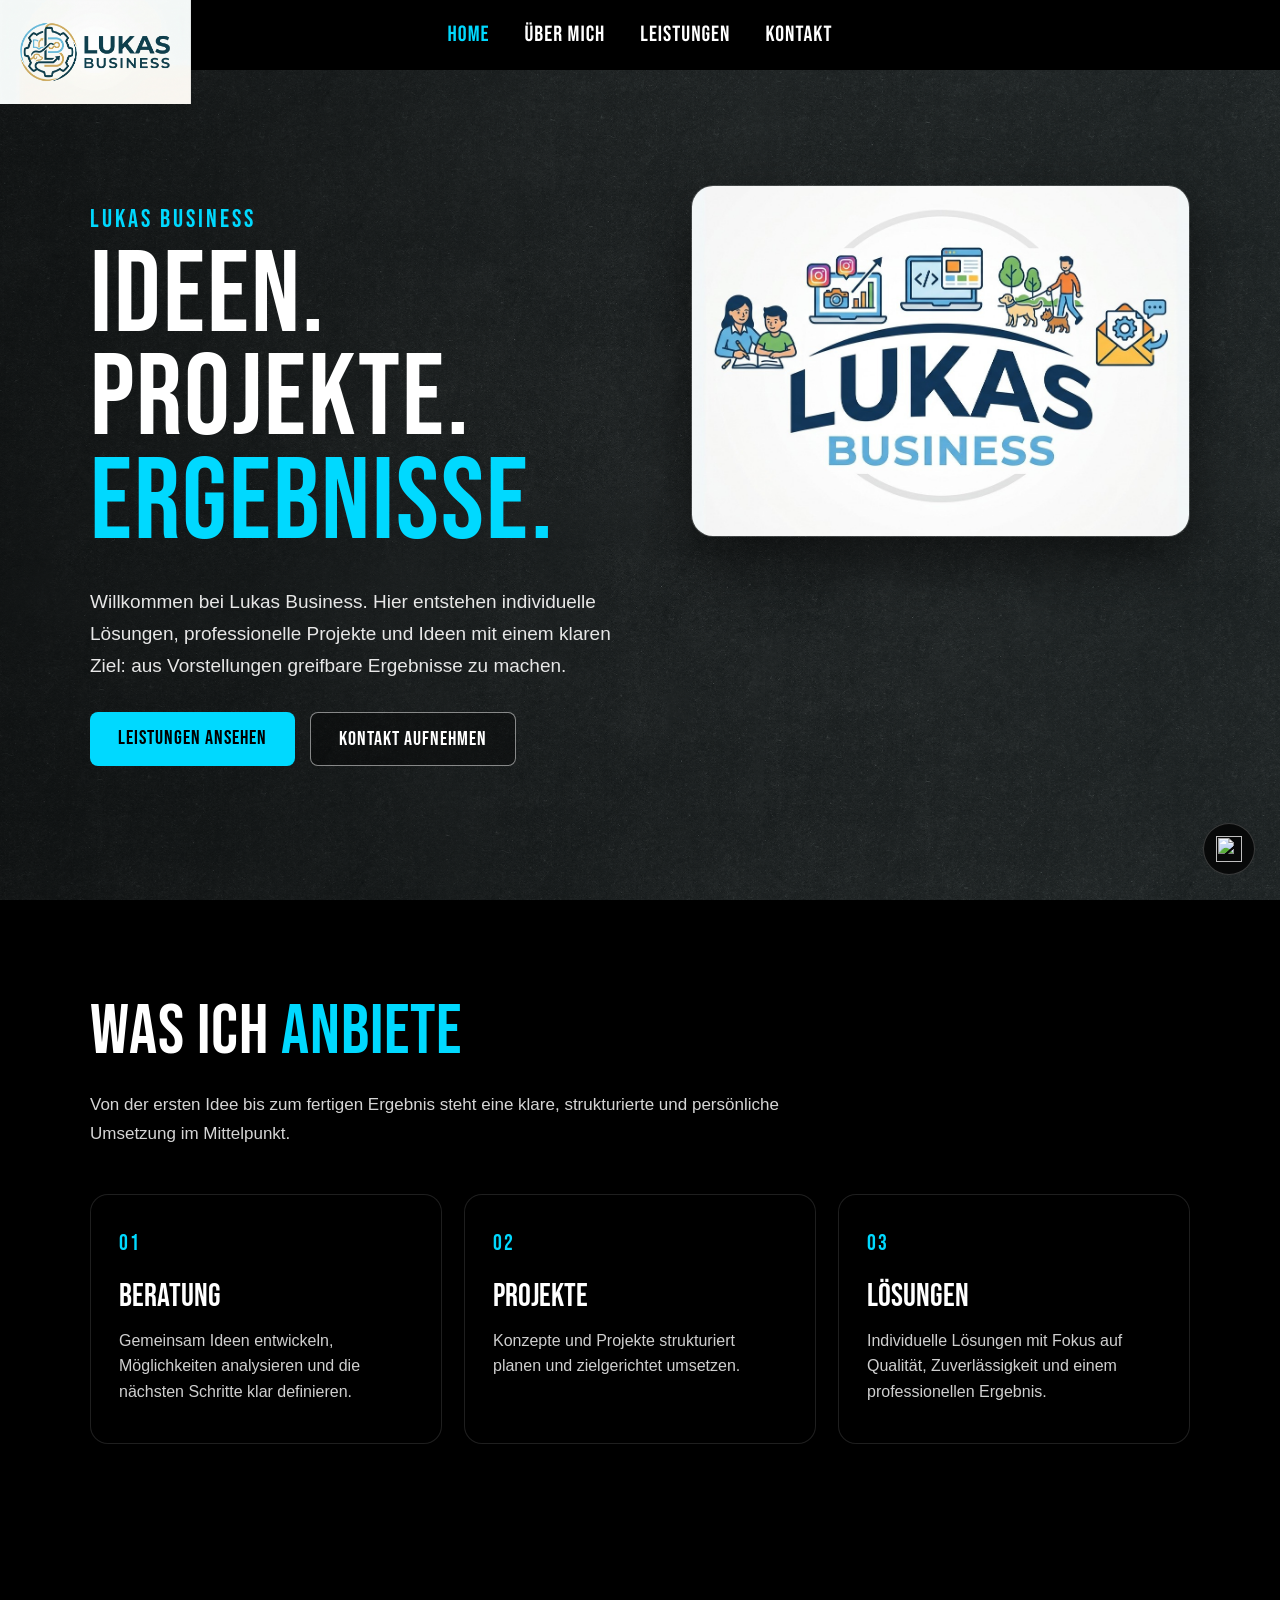
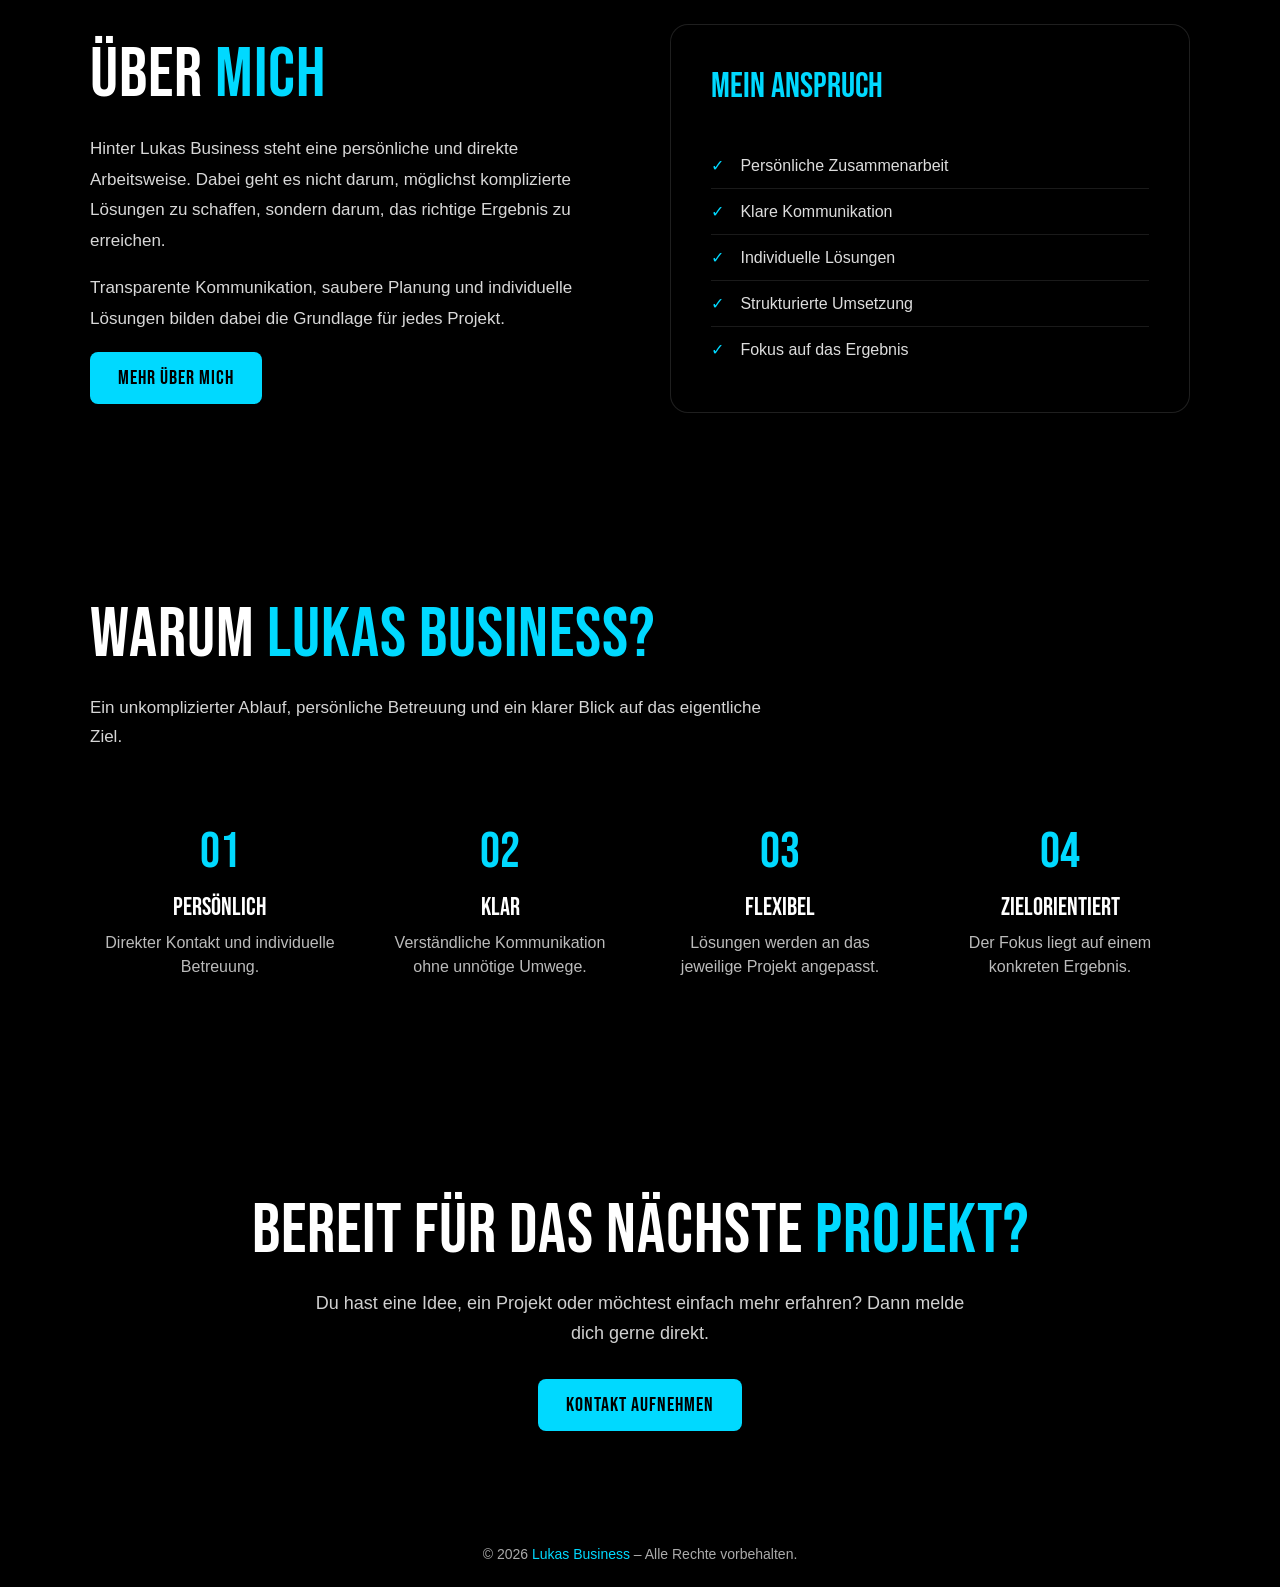
==== index.html @ 19cd44fa "Update index.html" ====
<!DOCTYPE html>

<html lang="de">
<head>

  <meta charset="UTF-8">

  <meta name="viewport" content="width=device-width, initial-scale=1.0">

  <title>Lukas Business</title>

  <link rel="icon" type="image/jpg" href="tabbild.jpg">

  <link rel="preconnect" href="https://fonts.googleapis.com">
  <link rel="preconnect" href="https://fonts.gstatic.com" crossorigin>

  <link
    href="https://fonts.googleapis.com/css2?family=Bebas+Neue&display=swap"
    rel="stylesheet"
  >

  <style>

    /* =========================
       GRUNDLAGEN
    ========================= */

    * {
      box-sizing: border-box;
    }

    html {
      scroll-behavior: smooth;
      margin: 0;
      padding: 0;
      background-color: #000;
    }

    body {
      margin: 0;
      padding: 0;

      font-family: Arial, sans-serif;

      background-color: #000;
      background-image: url("backgroundimage.jpg");
      background-size: cover;
      background-position: center;
      background-attachment: fixed;
      background-repeat: no-repeat;

      min-height: 100vh;

      color: white;
      color-scheme: dark;

      -webkit-font-smoothing: antialiased;
      text-rendering: optimizeLegibility;
    }

    /* =========================
       LINKS
    ========================= */

    a {
      -webkit-tap-highlight-color: transparent;
      -webkit-touch-callout: none;
      -webkit-user-select: none;
      user-select: none;
    }

    a:focus,
    a:active,
    a:visited {
      outline: none;
      text-decoration: none;
    }

    /* =========================
       INSTAGRAM BUTTON
    ========================= */

    .instagram-link {
      position: fixed;

      right: 25px;
      bottom: 25px;

      width: 52px;
      height: 52px;

      display: flex;
      align-items: center;
      justify-content: center;

      background: rgba(0, 0, 0, 0.75);

      border: 1px solid rgba(255, 255, 255, 0.2);

      border-radius: 50%;

      z-index: 2000;

      backdrop-filter: blur(8px);
      -webkit-backdrop-filter: blur(8px);

      transition:
        transform 0.3s ease,
        border-color 0.3s ease,
        background-color 0.3s ease;
    }

    .instagram-link img {
      width: 26px;
      height: 26px;

      display: block;

      object-fit: contain;
    }

    .instagram-link:hover {
      transform: translateY(-4px);

      border-color: #00d9ff;

      background: rgba(0, 0, 0, 0.9);
    }

    .instagram-link:focus,
    .instagram-link:active,
    .instagram-link:visited {
      outline: none;
      text-decoration: none;
    }

    /* =========================
       NAVIGATION
    ========================= */

    nav {
      position: fixed;

      top: 0;
      left: 0;

      z-index: 1000;

      width: 100%;
      height: 70px;

      background-color: rgba(0, 0, 0, 0.75);

      padding: 0 30px;

      display: flex;
      align-items: center;

      backdrop-filter: blur(8px);
      -webkit-backdrop-filter: blur(8px);
    }

    nav ul {
      list-style: none;

      display: flex;

      justify-content: center;
      align-items: center;

      gap: 35px;

      width: 100%;

      margin: 0;
      padding: 0;
    }

    nav li {
      margin: 0;
      padding: 0;
    }

    nav a {
      font-family: "Bebas Neue", sans-serif;

      text-decoration: none;
      color: white;

      font-size: 22px;
      line-height: 70px;

      letter-spacing: 1px;

      font-weight: 400;
      font-style: normal;

      font-synthesis: none;
      font-variation-settings: normal;

      -webkit-tap-highlight-color: transparent;
      -webkit-font-smoothing: antialiased;

      text-rendering: geometricPrecision;

      transition: color 0.3s ease;

      outline: none;
    }

    nav a:hover {
      color: #00d9ff;

      font-size: 22px;
      letter-spacing: 1px;
      font-weight: 400;

      transform: none;
    }

    nav a:focus,
    nav a:active,
    nav a:visited {
      font-size: 22px;
      letter-spacing: 1px;
      font-weight: 400;
      font-style: normal;

      text-decoration: none;

      outline: none;

      transform: none;
    }

    nav a.active {
      color: #00d9ff;

      font-size: 22px;
      letter-spacing: 1px;
      font-weight: 400;

      transform: none;
    }

    nav a.active:hover,
    nav a.active:focus,
    nav a.active:active,
    nav a.active:visited {
      color: #00d9ff;

      font-size: 22px;
      letter-spacing: 1px;
      font-weight: 400;
      font-style: normal;

      text-decoration: none;

      outline: none;

      transform: none;
    }

    /* =========================
       LOGO
    ========================= */

    .logo {
      position: absolute;

      top: 0;
      left: 0;

      width: 250px;
      height: 104px;

      object-fit: contain;
      object-position: left center;

      display: block;

      z-index: 1001;

      pointer-events: none;
    }

    /* =========================
       HERO / HOME
    ========================= */

    .hero {
      min-height: calc(100svh - 70px);

      display: flex;
      align-items: center;

      position: relative;

      overflow: hidden;

      margin-top: 70px;
    }

    .hero::before {
      content: "";

      position: absolute;

      inset: 0;

      background:
        linear-gradient(
          90deg,
          rgba(0, 0, 0, 0.55) 0%,
          rgba(0, 0, 0, 0.35) 45%,
          rgba(0, 0, 0, 0.15) 100%
        );

      z-index: 0;
    }

    .hero-content {
      position: relative;

      z-index: 1;

      width: min(1100px, 90%);

      margin: 0 auto;

      padding: 30px 0;

      display: grid;

      grid-template-columns: 1.05fr 0.95fr;

      align-items: center;

      gap: 50px;
    }

    /* =========================
       HERO BILD
    ========================= */

    .hero-image {
      width: 100%;

      max-width: 520px;

      justify-self: end;

      display: block;

      transform: translateY(-124px);

      border-radius: 22px;

      object-fit: cover;

      box-shadow:
        0 25px 60px rgba(0, 0, 0, 0.55);

      border: 1px solid rgba(255, 255, 255, 0.15);
    }

    /* =========================
       HERO TEXT
    ========================= */

    .hero-small {
      font-family: "Bebas Neue", sans-serif;

      color: #00d9ff;

      font-size: 25px;

      letter-spacing: 3px;

      margin-bottom: 10px;
    }

    .hero h1 {
      font-family: "Bebas Neue", sans-serif;

      font-size: clamp(60px, 9vw, 120px);

      line-height: 0.9;

      font-weight: 400;

      letter-spacing: 2px;

      margin: 0;

      max-width: 900px;
    }

    .hero h1 span {
      color: #00d9ff;
    }

    .hero-text {
      max-width: 650px;

      font-size: 19px;

      line-height: 1.7;

      color: #e7e7e7;

      margin: 30px 0;
    }

    /* =========================
       BUTTONS
    ========================= */

    .buttons {
      display: flex;

      gap: 15px;

      flex-wrap: wrap;
    }

    .button {
      display: inline-block;

      padding: 14px 28px;

      border-radius: 8px;

      text-decoration: none;

      font-family: "Bebas Neue", sans-serif;

      font-size: 20px;

      letter-spacing: 1px;

      font-weight: 400;

      transition:
        background-color 0.3s ease,
        color 0.3s ease,
        border-color 0.3s ease,
        transform 0.3s ease;

      -webkit-tap-highlight-color: transparent;

      outline: none;
    }

    .button-primary {
      background: #00d9ff;

      color: black;
    }

    .button-primary:hover {
      background: white;

      transform: translateY(-2px);
    }

    .button-primary:focus,
    .button-primary:active,
    .button-primary:visited {
      outline: none;

      font-weight: 400;

      text-decoration: none;
    }

    .button-secondary {
      color: white;

      border: 1px solid rgba(255, 255, 255, 0.5);

      background: rgba(0, 0, 0, 0.35);
    }

    .button-secondary:hover {
      border-color: #00d9ff;

      color: #00d9ff;

      transform: translateY(-2px);
    }

    .button-secondary:focus,
    .button-secondary:active,
    .button-secondary:visited {
      outline: none;

      font-weight: 400;

      text-decoration: none;
    }

    /* =========================
       ALLGEMEINE SEKTIONEN
    ========================= */

    section {
      padding: 90px 20px;

      position: relative;
    }

    .section-container {
      width: min(1100px, 100%);

      margin: auto;
    }

    .section-title {
      font-family: "Bebas Neue", sans-serif;

      font-size: clamp(42px, 6vw, 70px);

      font-weight: 400;

      margin: 0 0 15px;

      letter-spacing: 1px;
    }

    .section-title span {
      color: #00d9ff;
    }

    .section-intro {
      max-width: 700px;

      color: #d5d5d5;

      font-size: 17px;

      line-height: 1.7;

      margin-bottom: 45px;
    }

    /* =========================
       LEISTUNGEN
    ========================= */

    .services-section {
      background: rgba(0, 0, 0, 0.58);

      backdrop-filter: blur(8px);

      -webkit-backdrop-filter: blur(8px);
    }

    .cards {
      display: grid;

      grid-template-columns: repeat(3, 1fr);

      gap: 22px;
    }

    .card {
      background: rgba(0, 0, 0, 0.65);

      border: 1px solid rgba(255, 255, 255, 0.12);

      border-radius: 18px;

      padding: 35px 28px;

      min-height: 250px;

      transition:
        transform 0.3s ease,
        border-color 0.3s ease,
        background 0.3s ease;
    }

    .card:hover {
      transform: translateY(-7px);

      border-color: rgba(0, 217, 255, 0.55);

      background: rgba(0, 0, 0, 0.78);
    }

    .card-number {
      font-family: "Bebas Neue", sans-serif;

      color: #00d9ff;

      font-size: 22px;

      letter-spacing: 2px;
    }

    .card h3 {
      font-family: "Bebas Neue", sans-serif;

      font-size: 32px;

      font-weight: 400;

      margin: 20px 0 12px;
    }

    .card p {
      color: #cfcfcf;

      line-height: 1.6;

      margin: 0;
    }

    /* =========================
       ÜBER MICH
    ========================= */

    .about-section {
      background: rgba(0, 0, 0, 0.35);
    }

    .about-grid {
      display: grid;

      grid-template-columns: 1fr 1fr;

      gap: 60px;

      align-items: center;
    }

    .about-text p {
      color: #d8d8d8;

      line-height: 1.8;

      font-size: 17px;
    }

    .about-box {
      background: rgba(0, 0, 0, 0.68);

      border-radius: 18px;

      padding: 40px;

      border: 1px solid rgba(255, 255, 255, 0.12);

      backdrop-filter: blur(8px);

      -webkit-backdrop-filter: blur(8px);
    }

    .about-box h3 {
      font-family: "Bebas Neue", sans-serif;

      color: #00d9ff;

      font-size: 35px;

      font-weight: 400;

      margin-top: 0;
    }

    .about-box ul {
      list-style: none;

      padding: 0;

      margin: 0;
    }

    .about-box li {
      padding: 13px 0;

      border-bottom: 1px solid rgba(255, 255, 255, 0.1);

      color: #ddd;
    }

    .about-box li:last-child {
      border-bottom: none;
    }

    .about-box li::before {
      content: "✓";

      color: #00d9ff;

      margin-right: 12px;
    }

    /* =========================
       VORTEILE
    ========================= */

    .advantages-section {
      background: rgba(0, 0, 0, 0.62);

      backdrop-filter: blur(8px);

      -webkit-backdrop-filter: blur(8px);
    }

    .advantages {
      display: grid;

      grid-template-columns: repeat(4, 1fr);

      gap: 20px;
    }

    .advantage {
      text-align: center;

      padding: 30px 15px;
    }

    .advantage-number {
      font-family: "Bebas Neue", sans-serif;

      font-size: 50px;

      color: #00d9ff;

      line-height: 1;
    }

    .advantage h3 {
      font-family: "Bebas Neue", sans-serif;

      font-size: 25px;

      font-weight: 400;

      margin: 15px 0 8px;
    }

    .advantage p {
      color: #bbb;

      line-height: 1.5;

      margin: 0;
    }

    /* =========================
       CTA
    ========================= */

    .cta-section {
      text-align: center;

      background:
        linear-gradient(
          rgba(0, 0, 0, 0.75),
          rgba(0, 0, 0, 0.82)
        );
    }

    .cta-section .section-container {
      max-width: 850px;
    }

    .cta-section p {
      color: #d0d0d0;

      font-size: 18px;

      line-height: 1.7;

      margin: 0 auto 30px;

      max-width: 650px;
    }

    /* =========================
       FOOTER
    ========================= */

    footer {
      background: rgba(0, 0, 0, 0.82);

      padding: 25px 20px;

      text-align: center;

      color: #aaa;

      font-size: 14px;
    }

    footer span {
      color: #00d9ff;
    }

    /* =========================
       TABLET / MOBILE
    ========================= */

    @media (max-width: 700px) {

      body {
        background-attachment: scroll;

        background-position: center top;
      }

      /* =========================
         MOBILE INSTAGRAM
      ========================= */

      .instagram-link {
        width: 46px;
        height: 46px;

        right: 15px;
        bottom: 15px;
      }

      .instagram-link img {
        width: 23px;
        height: 23px;
      }

      /* =========================
         MOBILE NAVIGATION
      ========================= */

      nav {
        height: 60px;

        padding: 0 8px;
      }

      nav ul {
        display: flex;

        flex-direction: row;

        justify-content: flex-end;

        align-items: center;

        gap: 10px;

        width: 100%;

        margin: 0;

        padding: 0 0 0 90px;
      }

      nav a {
        font-size: 16px;

        line-height: 60px;

        letter-spacing: 0;

        font-weight: 400;
      }

      nav a:hover,
      nav a:focus,
      nav a:active,
      nav a:visited {
        font-size: 16px;

        letter-spacing: 0;

        font-weight: 400;

        outline: none;

        text-decoration: none;
      }

      nav a.active,
      nav a.active:hover,
      nav a.active:focus,
      nav a.active:active,
      nav a.active:visited {
        color: #00d9ff;

        font-size: 16px;

        letter-spacing: 0;

        font-weight: 400;
      }

      /* =========================
         MOBILE LOGO
      ========================= */

      .logo {
        top: 0;

        left: 0;

        width: 135px;

        height: 58px;

        object-fit: contain;

        object-position: left center;
      }

      /* =========================
         MOBILE HERO
      ========================= */

      .hero {
        min-height: auto;

        margin-top: 60px;

        padding: 40px 0 60px;
      }

      .hero-content {
        width: calc(100% - 36px);

        max-width: 500px;

        margin: 0 auto;

        padding: 20px 0;

        display: flex;

        flex-direction: column;

        gap: 35px;

        align-items: center;
      }

      .hero-text-content {
        width: 100%;

        text-align: center;
      }

      .hero-small {
        font-size: 19px;

        letter-spacing: 2px;

        margin-bottom: 12px;
      }

      .hero h1 {
        font-size: clamp(52px, 15vw, 72px);

        line-height: 0.9;

        letter-spacing: 1px;
      }

      .hero-text {
        max-width: 100%;

        font-size: 16px;

        line-height: 1.65;

        margin: 25px 0;
      }

      .buttons {
        width: 100%;

        display: flex;

        flex-direction: column;

        gap: 12px;
      }

      .button {
        width: 100%;

        text-align: center;

        padding: 14px 20px;

        font-size: 19px;
      }

      .hero-image {
        order: 2;

        justify-self: center;

        width: 100%;

        max-width: 360px;

        transform: none;

        border-radius: 18px;
      }

      /* =========================
         LEISTUNGEN
      ========================= */

      .cards {
        grid-template-columns: 1fr;

        gap: 18px;
      }

      .card {
        min-height: auto;

        padding: 28px 22px;
      }

      /* =========================
         ÜBER MICH
      ========================= */

      .about-grid {
        grid-template-columns: 1fr;

        gap: 35px;
      }

      .about-box {
        padding: 30px 24px;
      }

      /* =========================
         VORTEILE
      ========================= */

      .advantages {
        grid-template-columns: repeat(2, 1fr);

        gap: 10px;
      }

      .advantage {
        padding: 25px 10px;
      }

      /* =========================
         ALLGEMEINE SEKTIONEN
      ========================= */

      section {
        padding: 70px 20px;
      }

      .section-intro {
        font-size: 16px;

        margin-bottom: 35px;
      }

      .about-text p {
        font-size: 16px;
      }

      .cta-section p {
        font-size: 16px;
      }
    }

    /* =========================
       SEHR KLEINE HANDYS
    ========================= */

    @media (max-width: 450px) {

      /* =========================
         INSTAGRAM
      ========================= */

      .instagram-link {
        width: 44px;
        height: 44px;

        right: 12px;
        bottom: 12px;
      }

      .instagram-link img {
        width: 22px;
        height: 22px;
      }

      /* =========================
         NAVIGATION
      ========================= */

      nav {
        height: 50px;

        padding: 0 6px;
      }

      nav ul {
        gap: 7px;

        padding-left: 75px;
      }

      nav a {
        font-size: 14px;

        line-height: 50px;

        letter-spacing: 0;

        font-weight: 400;
      }

      nav a:hover,
      nav a:focus,
      nav a:active,
      nav a:visited {
        font-size: 14px;

        letter-spacing: 0;

        font-weight: 400;

        outline: none;

        text-decoration: none;
      }

      nav a.active,
      nav a.active:hover,
      nav a.active:focus,
      nav a.active:active,
      nav a.active:visited {
        color: #00d9ff;

        font-size: 14px;

        letter-spacing: 0;

        font-weight: 400;
      }

      /* =========================
         LOGO
      ========================= */

      .logo {
        width: 110px;

        height: 48px;
      }

      /* =========================
         HERO
      ========================= */

      .hero {
        margin-top: 50px;

        padding: 30px 0 50px;
      }

      .hero-content {
        width: calc(100% - 30px);

        gap: 30px;

        padding: 20px 0;
      }

      .hero h1 {
        font-size: 54px;

        line-height: 0.9;
      }

      .hero-small {
        font-size: 17px;

        letter-spacing: 1.5px;
      }

      .hero-text {
        font-size: 15px;

        line-height: 1.6;

        margin: 22px 0;
      }

      .hero-image {
        max-width: 320px;

        border-radius: 16px;
      }

      /* =========================
         BUTTONS
      ========================= */

      .buttons {
        gap: 10px;
      }

      .button {
        width: 100%;

        font-size: 18px;

        padding: 13px 18px;
      }

      /* =========================
         SEKTIONEN
      ========================= */

      section {
        padding: 60px 15px;
      }

      .section-title {
        font-size: 42px;
      }

      .section-intro {
        font-size: 15px;

        line-height: 1.65;
      }

      /* =========================
         LEISTUNGEN
      ========================= */

      .card {
        padding: 25px 20px;

        border-radius: 16px;
      }

      .card h3 {
        font-size: 29px;
      }

      .card p {
        font-size: 15px;

        line-height: 1.6;
      }

      /* =========================
         ÜBER MICH
      ========================= */

      .about-box {
        padding: 25px 20px;

        border-radius: 16px;
      }

      .about-text p {
        font-size: 15px;

        line-height: 1.7;
      }

      /* =========================
         VORTEILE
      ========================= */

      .advantages {
        grid-template-columns: 1fr;

        gap: 5px;
      }

      .advantage {
        padding: 22px 10px;
      }

      /* =========================
         FOOTER
      ========================= */

      footer {
        padding: 18px 12px;

        font-size: 12px;

        line-height: 1.5;
      }
    }

  </style>

</head>

<body>

  <!-- =========================
       INSTAGRAM BUTTON
  ========================= -->

  <a
    class="instagram-link"
    href="https://www.instagram.com/DEIN_ACCOUNT/"
    target="_blank"
    rel="noopener noreferrer"
    aria-label="Instagram"
  >
    <img
      src="instagram-icon.svg"
      alt=""
    >
  </a>


  <!-- =========================
       NAVIGATION
  ========================= -->

  <nav>

    <img
      src="logoone.png"
      alt="Lukas Business Logo"
      class="logo"
    >

    <ul>

      <li>
        <a
          href="index.html"
          class="active"
          aria-current="page"
        >
          Home
        </a>
      </li>

      <li>
        <a href="about.html">
          Über mich
        </a>
      </li>

      <li>
        <a href="services.html">
          Leistungen
        </a>
      </li>

      <li>
        <a href="contact.html">
          Kontakt
        </a>
      </li>

    </ul>

  </nav>


  <!-- =========================
       HERO
  ========================= -->

  <main>

    <section class="hero">

      <div class="hero-content">

        <div class="hero-text-content">

          <div class="hero-small">
            LUKAS BUSINESS
          </div>

          <h1>
            Ideen.<br>
            Projekte.<br>
            <span>Ergebnisse.</span>
          </h1>

          <p class="hero-text">

            Willkommen bei Lukas Business. Hier entstehen individuelle
            Lösungen, professionelle Projekte und Ideen mit einem klaren
            Ziel: aus Vorstellungen greifbare Ergebnisse zu machen.

          </p>

          <div class="buttons">

            <a
              href="services.html"
              class="button button-primary"
            >
              Leistungen ansehen
            </a>

            <a
              href="contact.html"
              class="button button-secondary"
            >
              Kontakt aufnehmen
            </a>

          </div>

        </div>


        <!-- =========================
             BUSINESSBILD
        ========================= -->

        <img
          src="lukasbusinessbild.jpg"
          alt="Lukas Business"
          class="hero-image"
        >

      </div>

    </section>


    <!-- =========================
         LEISTUNGEN
    ========================= -->

    <section class="services-section">

      <div class="section-container">

        <h2 class="section-title">
          Was ich <span>anbiete</span>
        </h2>

        <p class="section-intro">

          Von der ersten Idee bis zum fertigen Ergebnis steht eine
          klare, strukturierte und persönliche Umsetzung im Mittelpunkt.

        </p>

        <div class="cards">

          <div class="card">

            <div class="card-number">
              01
            </div>

            <h3>
              Beratung
            </h3>

            <p>
              Gemeinsam Ideen entwickeln, Möglichkeiten analysieren
              und die nächsten Schritte klar definieren.
            </p>

          </div>


          <div class="card">

            <div class="card-number">
              02
            </div>

            <h3>
              Projekte
            </h3>

            <p>
              Konzepte und Projekte strukturiert planen und
              zielgerichtet umsetzen.
            </p>

          </div>


          <div class="card">

            <div class="card-number">
              03
            </div>

            <h3>
              Lösungen
            </h3>

            <p>
              Individuelle Lösungen mit Fokus auf Qualität,
              Zuverlässigkeit und einem professionellen Ergebnis.
            </p>

          </div>

        </div>

      </div>

    </section>


    <!-- =========================
         ÜBER MICH
    ========================= -->

    <section class="about-section">

      <div class="section-container">

        <div class="about-grid">

          <div class="about-text">

            <h2 class="section-title">
              Über <span>mich</span>
            </h2>

            <p>

              Hinter Lukas Business steht eine persönliche und
              direkte Arbeitsweise. Dabei geht es nicht darum,
              möglichst komplizierte Lösungen zu schaffen,
              sondern darum, das richtige Ergebnis zu erreichen.

            </p>

            <p>

              Transparente Kommunikation, saubere Planung und
              individuelle Lösungen bilden dabei die Grundlage
              für jedes Projekt.

            </p>

            <a
              href="about.html"
              class="button button-primary"
            >
              Mehr über mich
            </a>

          </div>


          <div class="about-box">

            <h3>
              Mein Anspruch
            </h3>

            <ul>

              <li>
                Persönliche Zusammenarbeit
              </li>

              <li>
                Klare Kommunikation
              </li>

              <li>
                Individuelle Lösungen
              </li>

              <li>
                Strukturierte Umsetzung
              </li>

              <li>
                Fokus auf das Ergebnis
              </li>

            </ul>

          </div>

        </div>

      </div>

    </section>


    <!-- =========================
         VORTEILE
    ========================= -->

    <section class="advantages-section">

      <div class="section-container">

        <h2 class="section-title">
          Warum <span>Lukas Business?</span>
        </h2>

        <p class="section-intro">

          Ein unkomplizierter Ablauf, persönliche Betreuung und
          ein klarer Blick auf das eigentliche Ziel.

        </p>

        <div class="advantages">

          <div class="advantage">

            <div class="advantage-number">
              01
            </div>

            <h3>
              Persönlich
            </h3>

            <p>
              Direkter Kontakt und individuelle Betreuung.
            </p>

          </div>


          <div class="advantage">

            <div class="advantage-number">
              02
            </div>

            <h3>
              Klar
            </h3>

            <p>
              Verständliche Kommunikation ohne unnötige Umwege.
            </p>

          </div>


          <div class="advantage">

            <div class="advantage-number">
              03
            </div>

            <h3>
              Flexibel
            </h3>

            <p>
              Lösungen werden an das jeweilige Projekt angepasst.
            </p>

          </div>


          <div class="advantage">

            <div class="advantage-number">
              04
            </div>

            <h3>
              Zielorientiert
            </h3>

            <p>
              Der Fokus liegt auf einem konkreten Ergebnis.
            </p>

          </div>

        </div>

      </div>

    </section>


    <!-- =========================
         KONTAKT CTA
    ========================= -->

    <section class="cta-section">

      <div class="section-container">

        <h2 class="section-title">
          Bereit für das nächste <span>Projekt?</span>
        </h2>

        <p>

          Du hast eine Idee, ein Projekt oder möchtest einfach
          mehr erfahren? Dann melde dich gerne direkt.

        </p>

        <a
          href="contact.html"
          class="button button-primary"
        >
          Kontakt aufnehmen
        </a>

      </div>

    </section>

  </main>


  <!-- =========================
       FOOTER
  ========================= -->

  <footer>

    © 2026 <span>Lukas Business</span> – Alle Rechte vorbehalten.

  </footer>

</body>
</html>
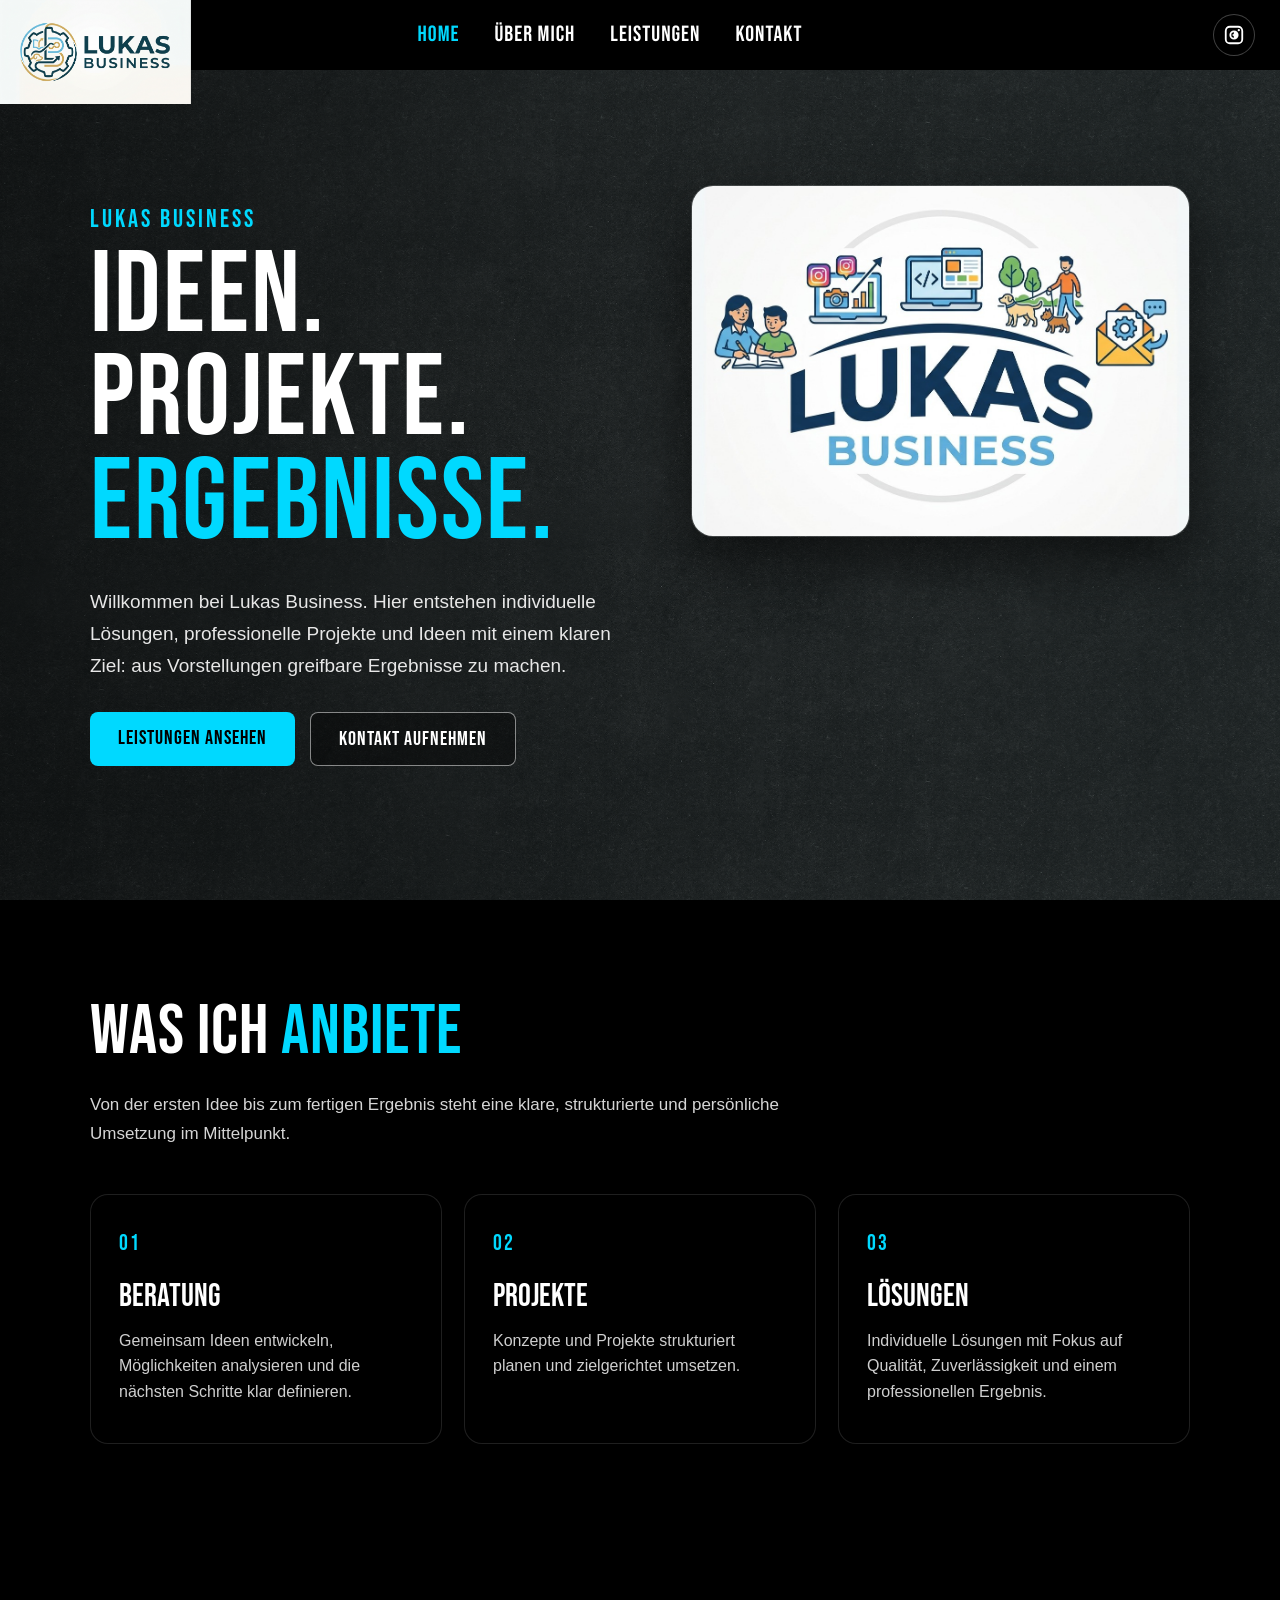
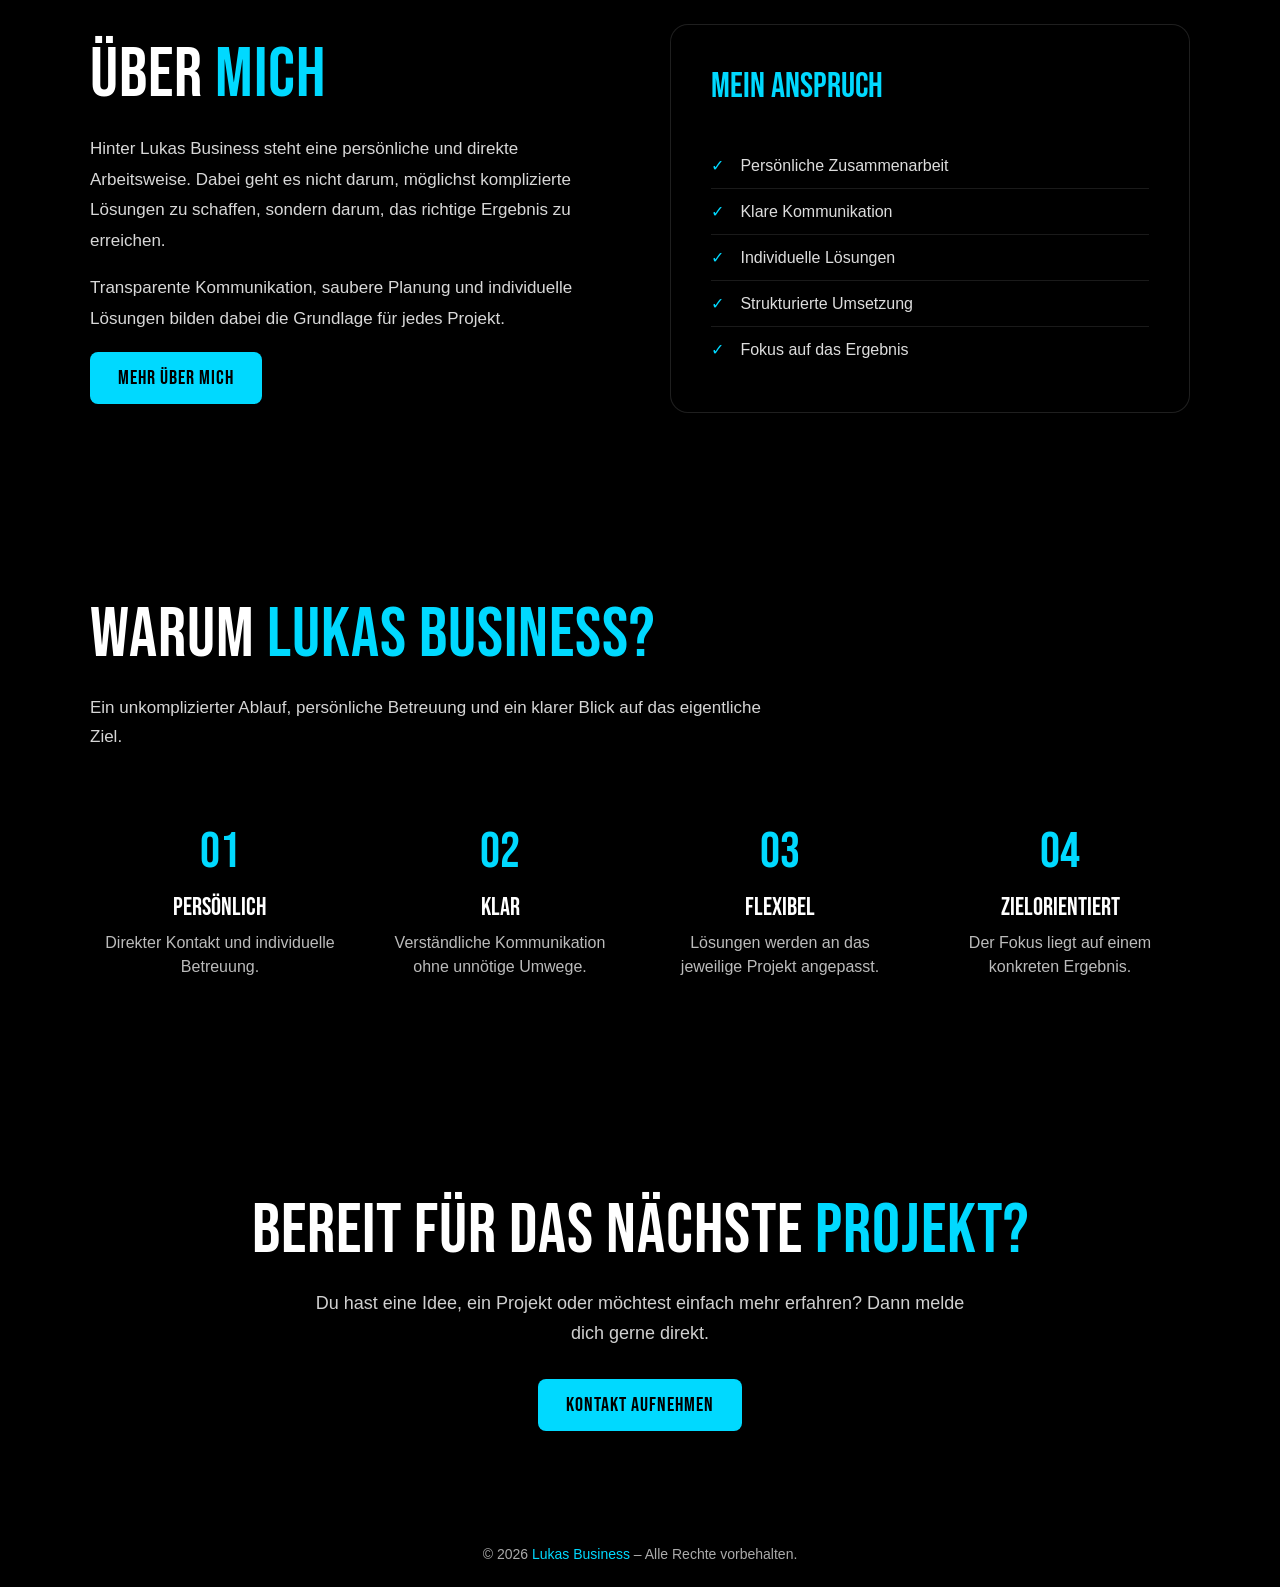
==== commit ebed98db: "Update index.html" ====
--- a/index.html
+++ b/index.html
@@ -1,4 +1,3 @@
-
 <!DOCTYPE html>
 
 <html lang="de">
@@ -78,54 +77,145 @@
     }
 
     /* =========================
-       INSTAGRAM BUTTON
+       NAVIGATION
     ========================= */
 
+    nav {
+      position: fixed;
+
+      top: 0;
+      left: 0;
+
+      z-index: 1000;
+
+      width: 100%;
+      height: 70px;
+
+      background-color: rgba(0, 0, 0, 0.75);
+
+      padding: 0 30px;
+
+      display: flex;
+      align-items: center;
+    }
+
+    nav ul {
+      list-style: none;
+
+      display: flex;
+
+      justify-content: center;
+      align-items: center;
+
+      gap: 35px;
+
+      width: 100%;
+
+      margin: 0;
+      padding: 0 60px 0 0;
+    }
+
+    nav li {
+      margin: 0;
+      padding: 0;
+    }
+
+    nav a {
+      display: inline-block;
+
+      font-family: "Bebas Neue", sans-serif;
+
+      text-decoration: none;
+      color: white;
+
+      font-size: 22px;
+      line-height: 70px;
+
+      letter-spacing: 1px;
+
+      font-weight: 400;
+      font-style: normal;
+
+      font-synthesis: none;
+      font-variation-settings: normal;
+
+      -webkit-tap-highlight-color: transparent;
+      -webkit-font-smoothing: antialiased;
+
+      text-rendering: geometricPrecision;
+
+      transition: color 0.25s ease;
+
+      outline: none;
+    }
+
+    nav a:hover {
+      color: #00d9ff;
+    }
+
+    nav a:focus,
+    nav a:active {
+      outline: none;
+      text-decoration: none;
+    }
+
+    nav a.active {
+      color: #00d9ff;
+    }
+
+    /* =========================
+       INSTAGRAM IM MENÜ
+    ========================= */
+
     .instagram-link {
-      position: fixed;
-
+      position: absolute;
+
+      top: 50%;
       right: 25px;
-      bottom: 25px;
-
-      width: 52px;
-      height: 52px;
+
+      transform: translateY(-50%);
+
+      width: 42px;
+      height: 42px;
 
       display: flex;
       align-items: center;
       justify-content: center;
 
-      background: rgba(0, 0, 0, 0.75);
-
-      border: 1px solid rgba(255, 255, 255, 0.2);
-
+      color: white;
+
+      text-decoration: none;
+
+      border: 1px solid rgba(255, 255, 255, 0.25);
       border-radius: 50%;
 
-      z-index: 2000;
-
-      backdrop-filter: blur(8px);
-      -webkit-backdrop-filter: blur(8px);
+      background: rgba(0, 0, 0, 0.35);
 
       transition:
-        transform 0.3s ease,
-        border-color 0.3s ease,
-        background-color 0.3s ease;
-    }
-
-    .instagram-link img {
-      width: 26px;
-      height: 26px;
+        color 0.25s ease,
+        border-color 0.25s ease,
+        background-color 0.25s ease;
+
+      z-index: 1002;
+
+      outline: none;
+    }
+
+    .instagram-link svg {
+      width: 22px;
+      height: 22px;
 
       display: block;
 
-      object-fit: contain;
+      fill: currentColor;
     }
 
     .instagram-link:hover {
-      transform: translateY(-4px);
+      color: #00d9ff;
 
       border-color: #00d9ff;
 
-      background: rgba(0, 0, 0, 0.9);
+      background: rgba(0, 0, 0, 0.65);
     }
 
     .instagram-link:focus,
@@ -133,133 +223,6 @@
     .instagram-link:visited {
       outline: none;
       text-decoration: none;
-    }
-
-    /* =========================
-       NAVIGATION
-    ========================= */
-
-    nav {
-      position: fixed;
-
-      top: 0;
-      left: 0;
-
-      z-index: 1000;
-
-      width: 100%;
-      height: 70px;
-
-      background-color: rgba(0, 0, 0, 0.75);
-
-      padding: 0 30px;
-
-      display: flex;
-      align-items: center;
-
-      backdrop-filter: blur(8px);
-      -webkit-backdrop-filter: blur(8px);
-    }
-
-    nav ul {
-      list-style: none;
-
-      display: flex;
-
-      justify-content: center;
-      align-items: center;
-
-      gap: 35px;
-
-      width: 100%;
-
-      margin: 0;
-      padding: 0;
-    }
-
-    nav li {
-      margin: 0;
-      padding: 0;
-    }
-
-    nav a {
-      font-family: "Bebas Neue", sans-serif;
-
-      text-decoration: none;
-      color: white;
-
-      font-size: 22px;
-      line-height: 70px;
-
-      letter-spacing: 1px;
-
-      font-weight: 400;
-      font-style: normal;
-
-      font-synthesis: none;
-      font-variation-settings: normal;
-
-      -webkit-tap-highlight-color: transparent;
-      -webkit-font-smoothing: antialiased;
-
-      text-rendering: geometricPrecision;
-
-      transition: color 0.3s ease;
-
-      outline: none;
-    }
-
-    nav a:hover {
-      color: #00d9ff;
-
-      font-size: 22px;
-      letter-spacing: 1px;
-      font-weight: 400;
-
-      transform: none;
-    }
-
-    nav a:focus,
-    nav a:active,
-    nav a:visited {
-      font-size: 22px;
-      letter-spacing: 1px;
-      font-weight: 400;
-      font-style: normal;
-
-      text-decoration: none;
-
-      outline: none;
-
-      transform: none;
-    }
-
-    nav a.active {
-      color: #00d9ff;
-
-      font-size: 22px;
-      letter-spacing: 1px;
-      font-weight: 400;
-
-      transform: none;
-    }
-
-    nav a.active:hover,
-    nav a.active:focus,
-    nav a.active:active,
-    nav a.active:visited {
-      color: #00d9ff;
-
-      font-size: 22px;
-      letter-spacing: 1px;
-      font-weight: 400;
-      font-style: normal;
-
-      text-decoration: none;
-
-      outline: none;
-
-      transform: none;
     }
 
     /* =========================
@@ -815,23 +778,6 @@
       }
 
       /* =========================
-         MOBILE INSTAGRAM
-      ========================= */
-
-      .instagram-link {
-        width: 46px;
-        height: 46px;
-
-        right: 15px;
-        bottom: 15px;
-      }
-
-      .instagram-link img {
-        width: 23px;
-        height: 23px;
-      }
-
-      /* =========================
          MOBILE NAVIGATION
       ========================= */
 
@@ -856,7 +802,7 @@
 
         margin: 0;
 
-        padding: 0 0 0 90px;
+        padding: 0 48px 0 90px;
       }
 
       nav a {
@@ -869,33 +815,28 @@
         font-weight: 400;
       }
 
-      nav a:hover,
-      nav a:focus,
-      nav a:active,
-      nav a:visited {
-        font-size: 16px;
-
-        letter-spacing: 0;
-
-        font-weight: 400;
-
-        outline: none;
-
-        text-decoration: none;
-      }
-
-      nav a.active,
-      nav a.active:hover,
-      nav a.active:focus,
-      nav a.active:active,
-      nav a.active:visited {
+      nav a:hover {
         color: #00d9ff;
-
-        font-size: 16px;
-
-        letter-spacing: 0;
-
-        font-weight: 400;
+      }
+
+      nav a.active {
+        color: #00d9ff;
+      }
+
+      /* =========================
+         MOBILE INSTAGRAM
+      ========================= */
+
+      .instagram-link {
+        width: 36px;
+        height: 36px;
+
+        right: 8px;
+      }
+
+      .instagram-link svg {
+        width: 19px;
+        height: 19px;
       }
 
       /* =========================
@@ -1090,16 +1031,15 @@
       ========================= */
 
       .instagram-link {
-        width: 44px;
-        height: 44px;
-
-        right: 12px;
-        bottom: 12px;
-      }
-
-      .instagram-link img {
-        width: 22px;
-        height: 22px;
+        width: 34px;
+        height: 34px;
+
+        right: 7px;
+      }
+
+      .instagram-link svg {
+        width: 18px;
+        height: 18px;
       }
 
       /* =========================
@@ -1115,7 +1055,7 @@
       nav ul {
         gap: 7px;
 
-        padding-left: 75px;
+        padding: 0 42px 0 75px;
       }
 
       nav a {
@@ -1128,33 +1068,12 @@
         font-weight: 400;
       }
 
-      nav a:hover,
-      nav a:focus,
-      nav a:active,
-      nav a:visited {
-        font-size: 14px;
-
-        letter-spacing: 0;
-
-        font-weight: 400;
-
-        outline: none;
-
-        text-decoration: none;
-      }
-
-      nav a.active,
-      nav a.active:hover,
-      nav a.active:focus,
-      nav a.active:active,
-      nav a.active:visited {
+      nav a:hover {
         color: #00d9ff;
-
-        font-size: 14px;
-
-        letter-spacing: 0;
-
-        font-weight: 400;
+      }
+
+      nav a.active {
+        color: #00d9ff;
       }
 
       /* =========================
@@ -1313,23 +1232,6 @@
 </head>
 
 <body>
-
-  <!-- =========================
-       INSTAGRAM BUTTON
-  ========================= -->
-
-  <a
-    class="instagram-link"
-    href="https://www.instagram.com/DEIN_ACCOUNT/"
-    target="_blank"
-    rel="noopener noreferrer"
-    aria-label="Instagram"
-  >
-    <img
-      src="instagram-icon.svg"
-      alt=""
-    >
-  </a>
 
 
   <!-- =========================
@@ -1343,6 +1245,30 @@
       alt="Lukas Business Logo"
       class="logo"
     >
+
+
+    <!-- INSTAGRAM -->
+
+    <a
+      class="instagram-link"
+      href="https://www.instagram.com/eduki.luki/"
+      target="_blank"
+      rel="noopener noreferrer"
+      aria-label="Instagram"
+      title="Instagram"
+    >
+
+      <svg
+        viewBox="0 0 24 24"
+        aria-hidden="true"
+      >
+
+        <path d="M7.5 2h9A5.5 5.5 0 0 1 22 7.5v9a5.5 5.5 0 0 1-5.5 5.5h-9A5.5 5.5 0 0 1 2 16.5v-9A5.5 5.5 0 0 1 7.5 2zm0 2A3.5 3.5 0 0 0 4 7.5v9A3.5 3.5 0 0 0 7.5 20h9a3.5 3.5 0 0 0 3.5-3.5v-9A3.5 3.5 0 0 0 16.5 4h-9zm9.75 1.5a1.25 1.25 0 1 1 0 2.5 1.25 1.25 0 0 1 0-2.5zM12 7a5 5 0 1 1 0 10 5 5 0 0 1 0-10zm0 2a3 3 0 1 0 0 6 3 3 0 0 0-3-3 3 3 0 0 0 3-3z"/>
+
+      </svg>
+
+    </a>
+
 
     <ul>
 
@@ -1754,3 +1680,5 @@
 
 
 
+
+
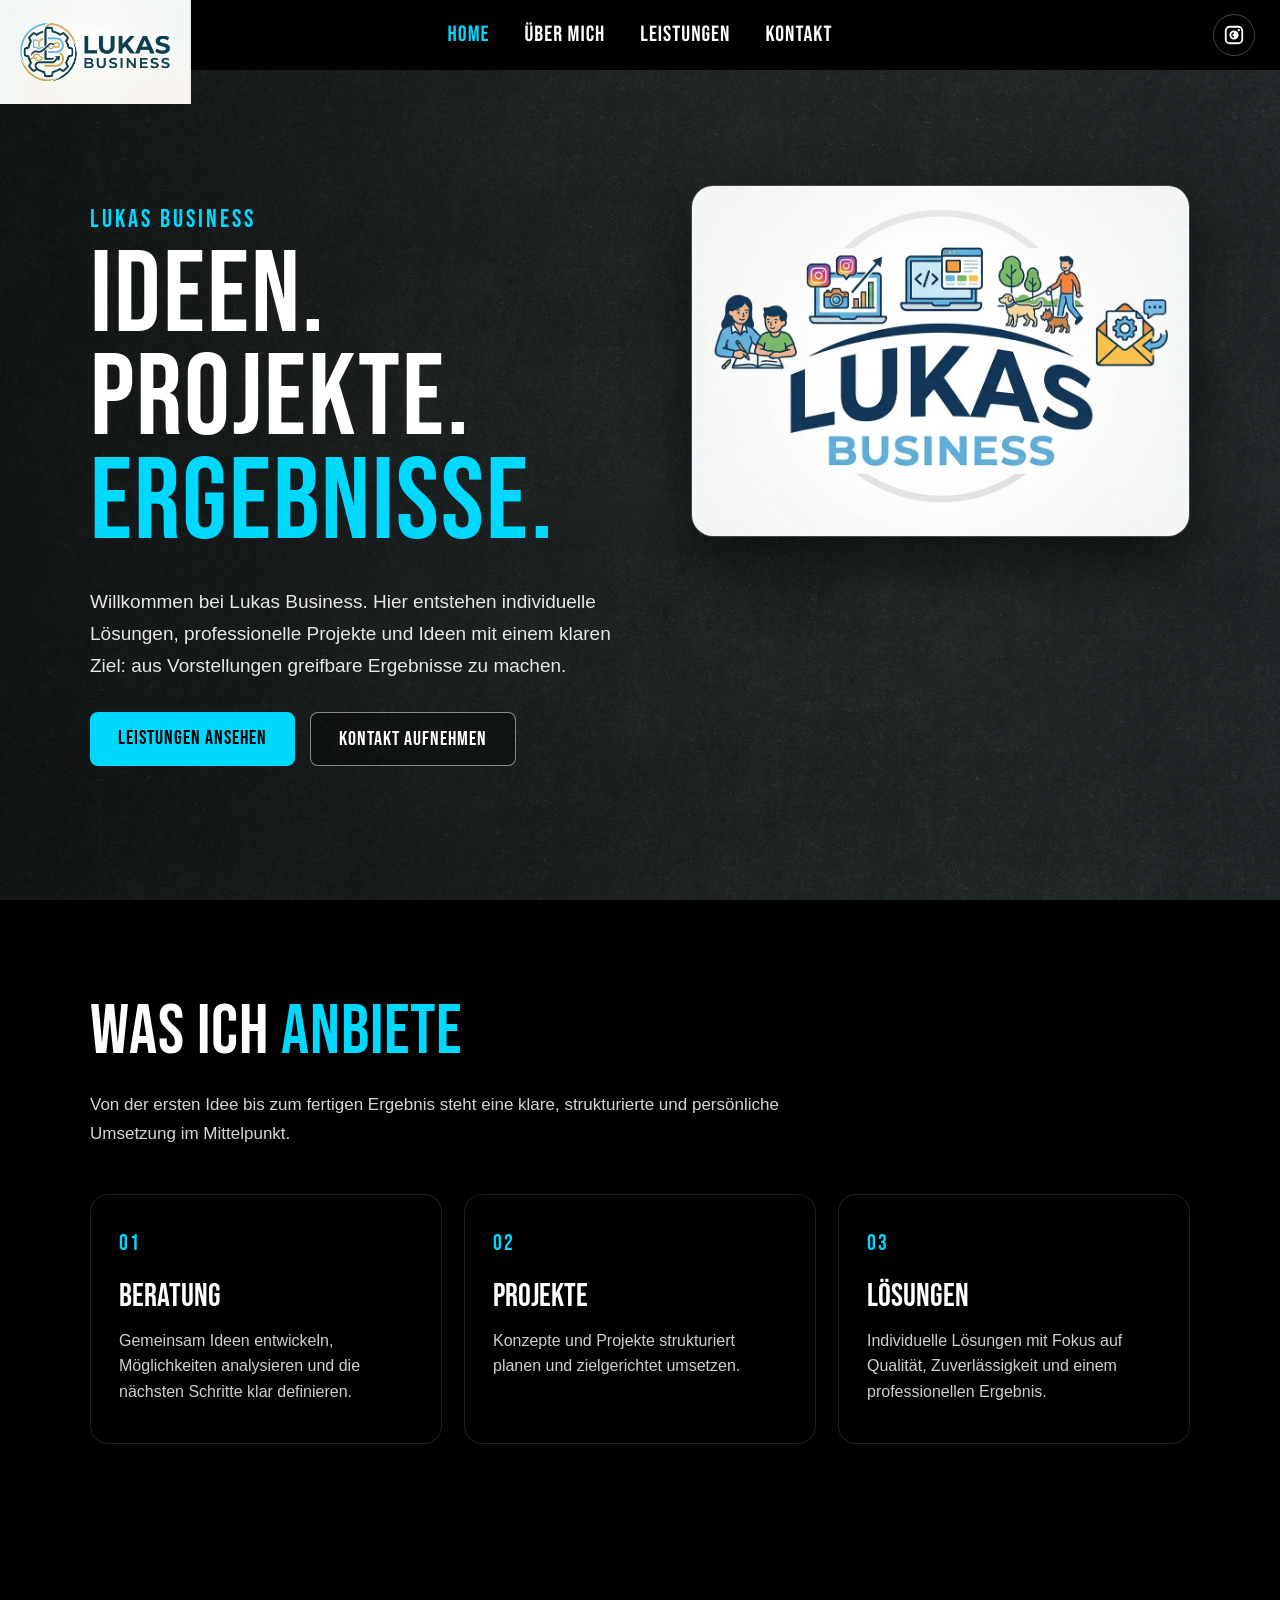
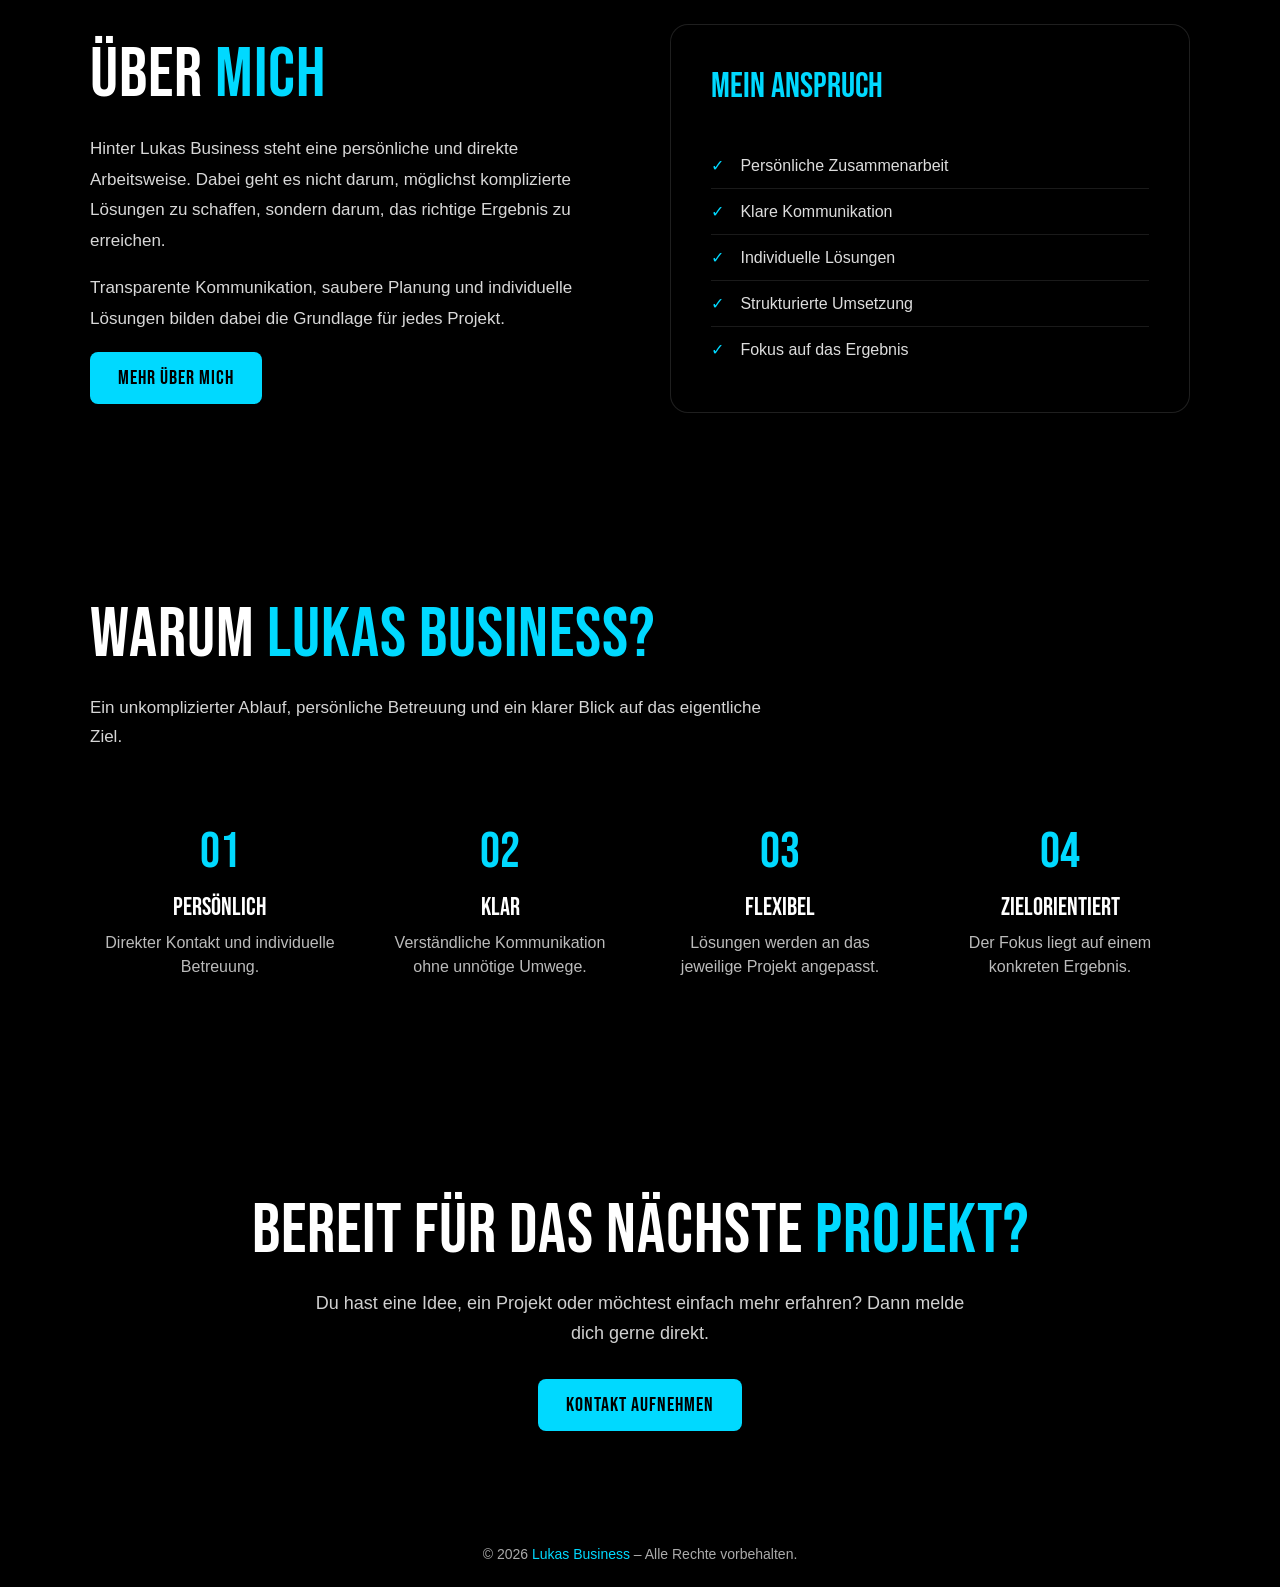
==== commit 9ab0c9fb: "Update index.html" ====
--- a/index.html
+++ b/index.html
@@ -112,7 +112,7 @@
       width: 100%;
 
       margin: 0;
-      padding: 0 60px 0 0;
+      padding: 0;
     }
 
     nav li {
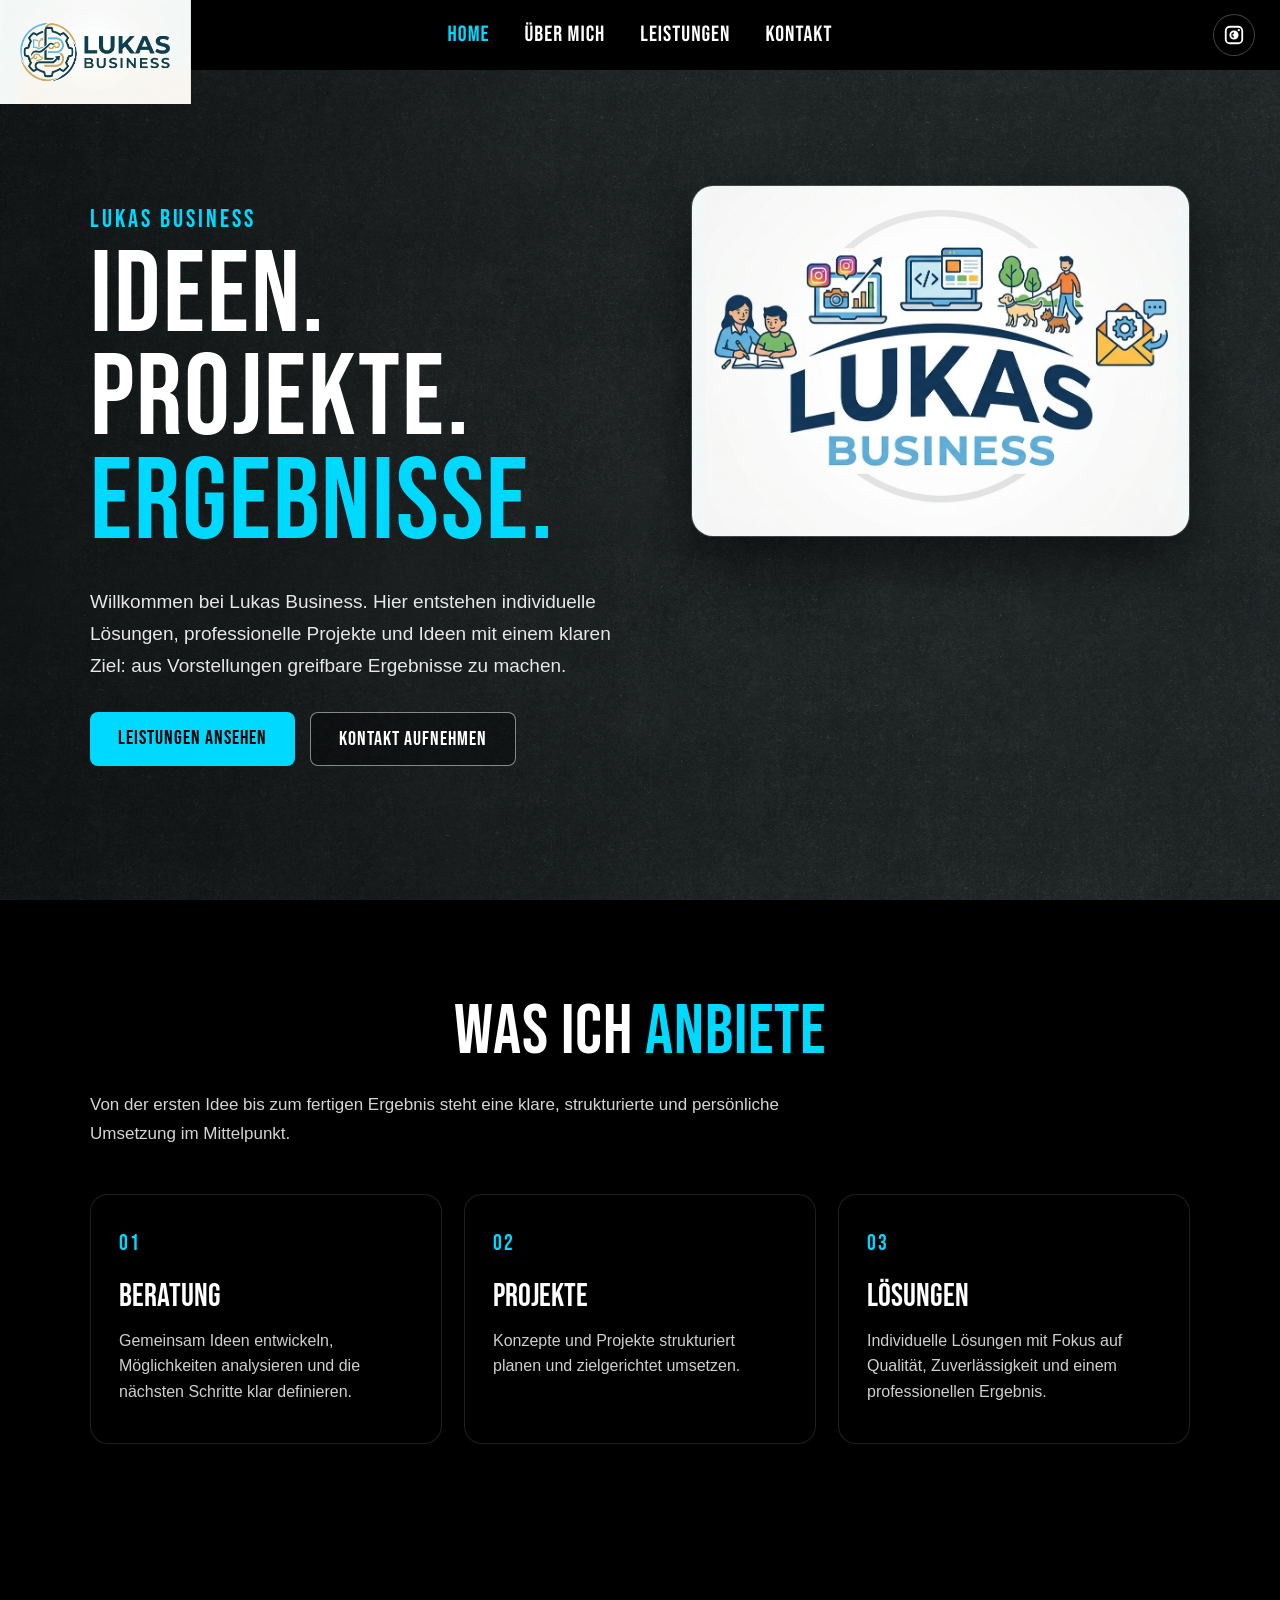
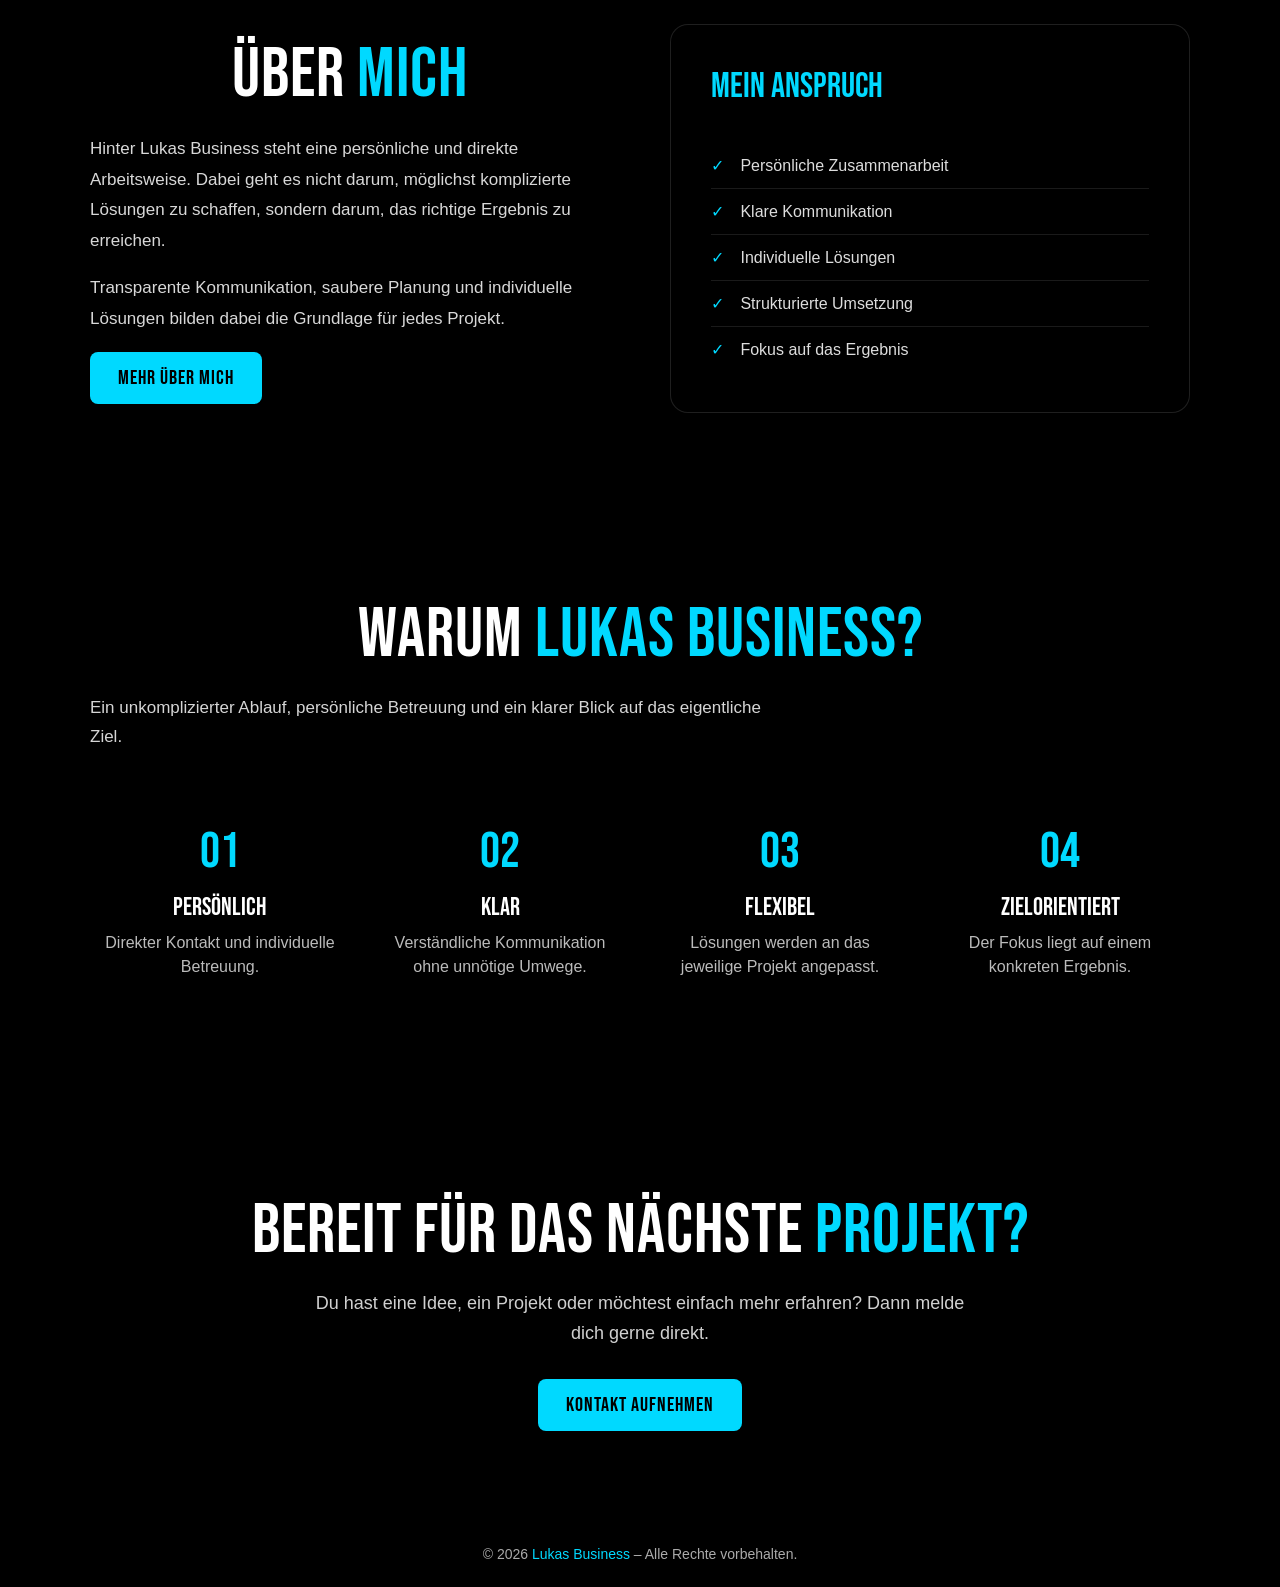
==== commit 0510421c: "Update index.html" ====
--- a/index.html
+++ b/index.html
@@ -490,6 +490,7 @@
       margin: 0 0 15px;
 
       letter-spacing: 1px;
+      text-align: center;
     }
 
     .section-title span {
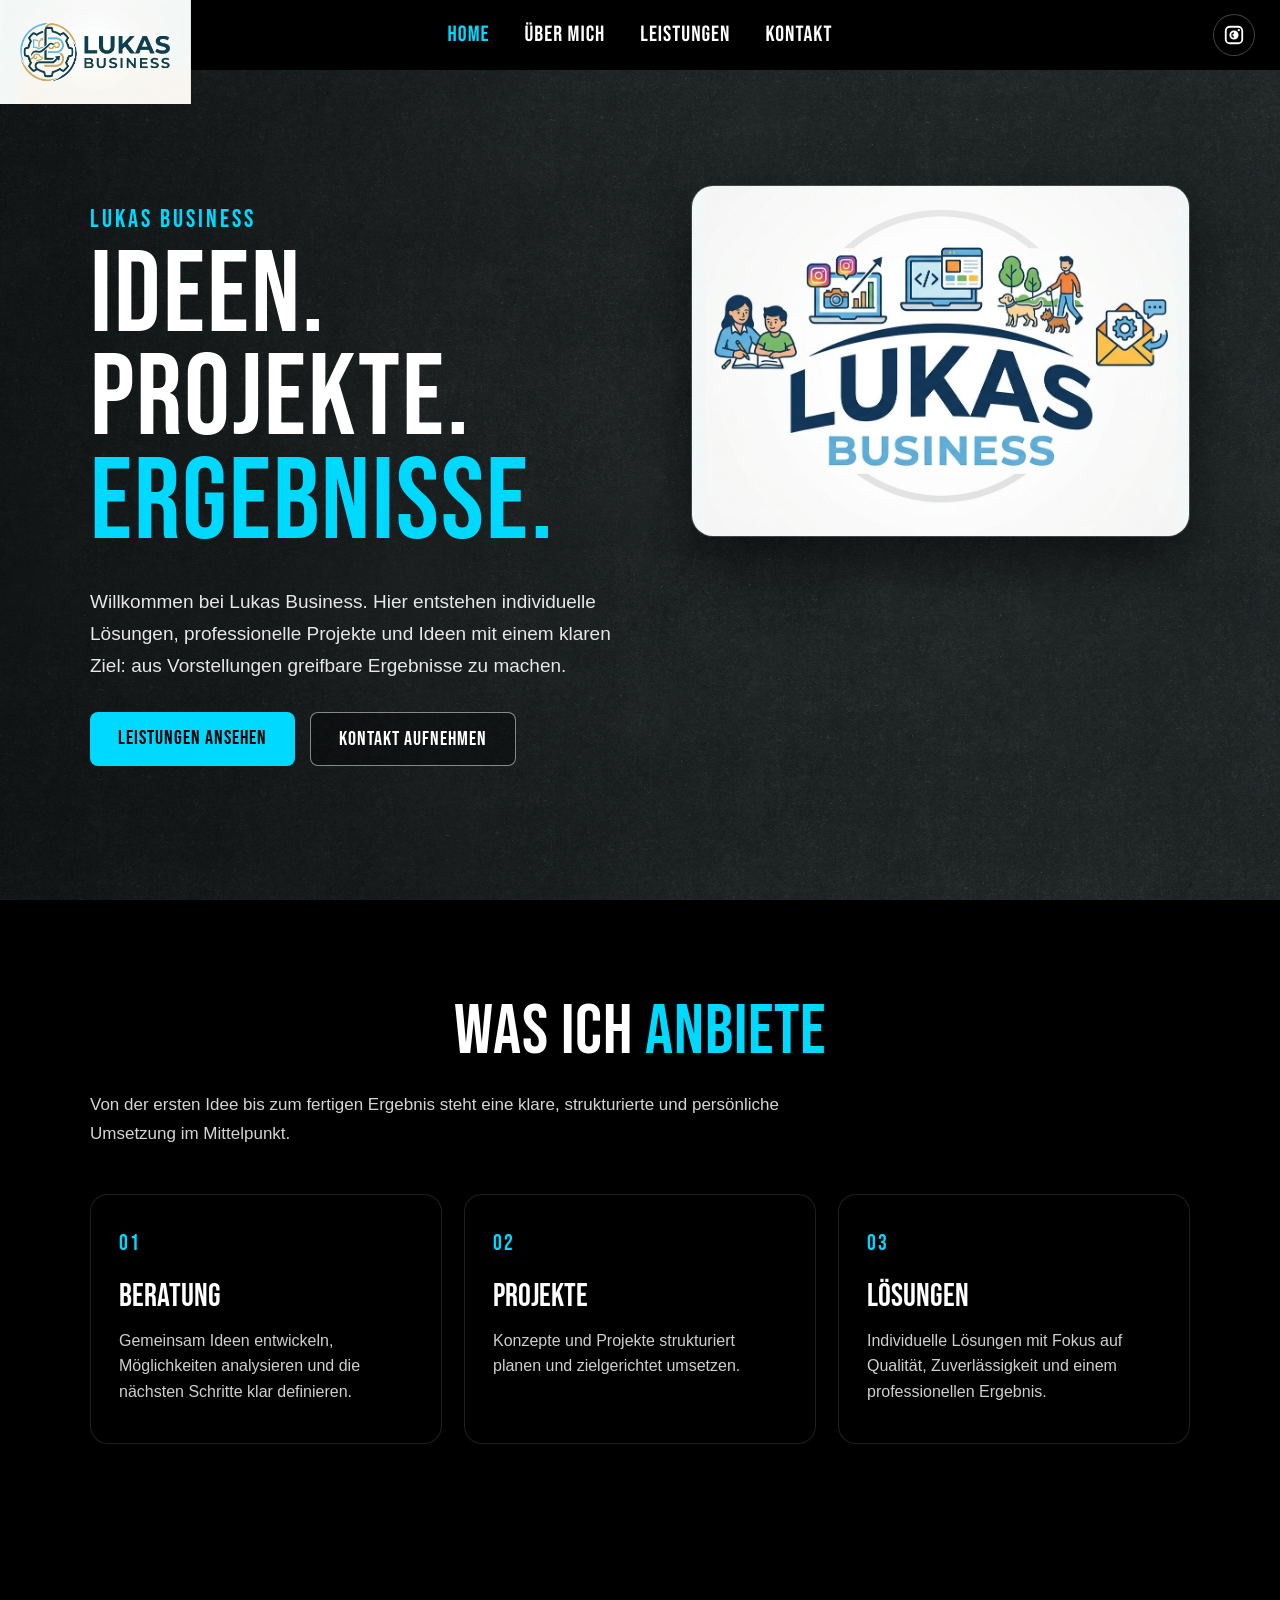
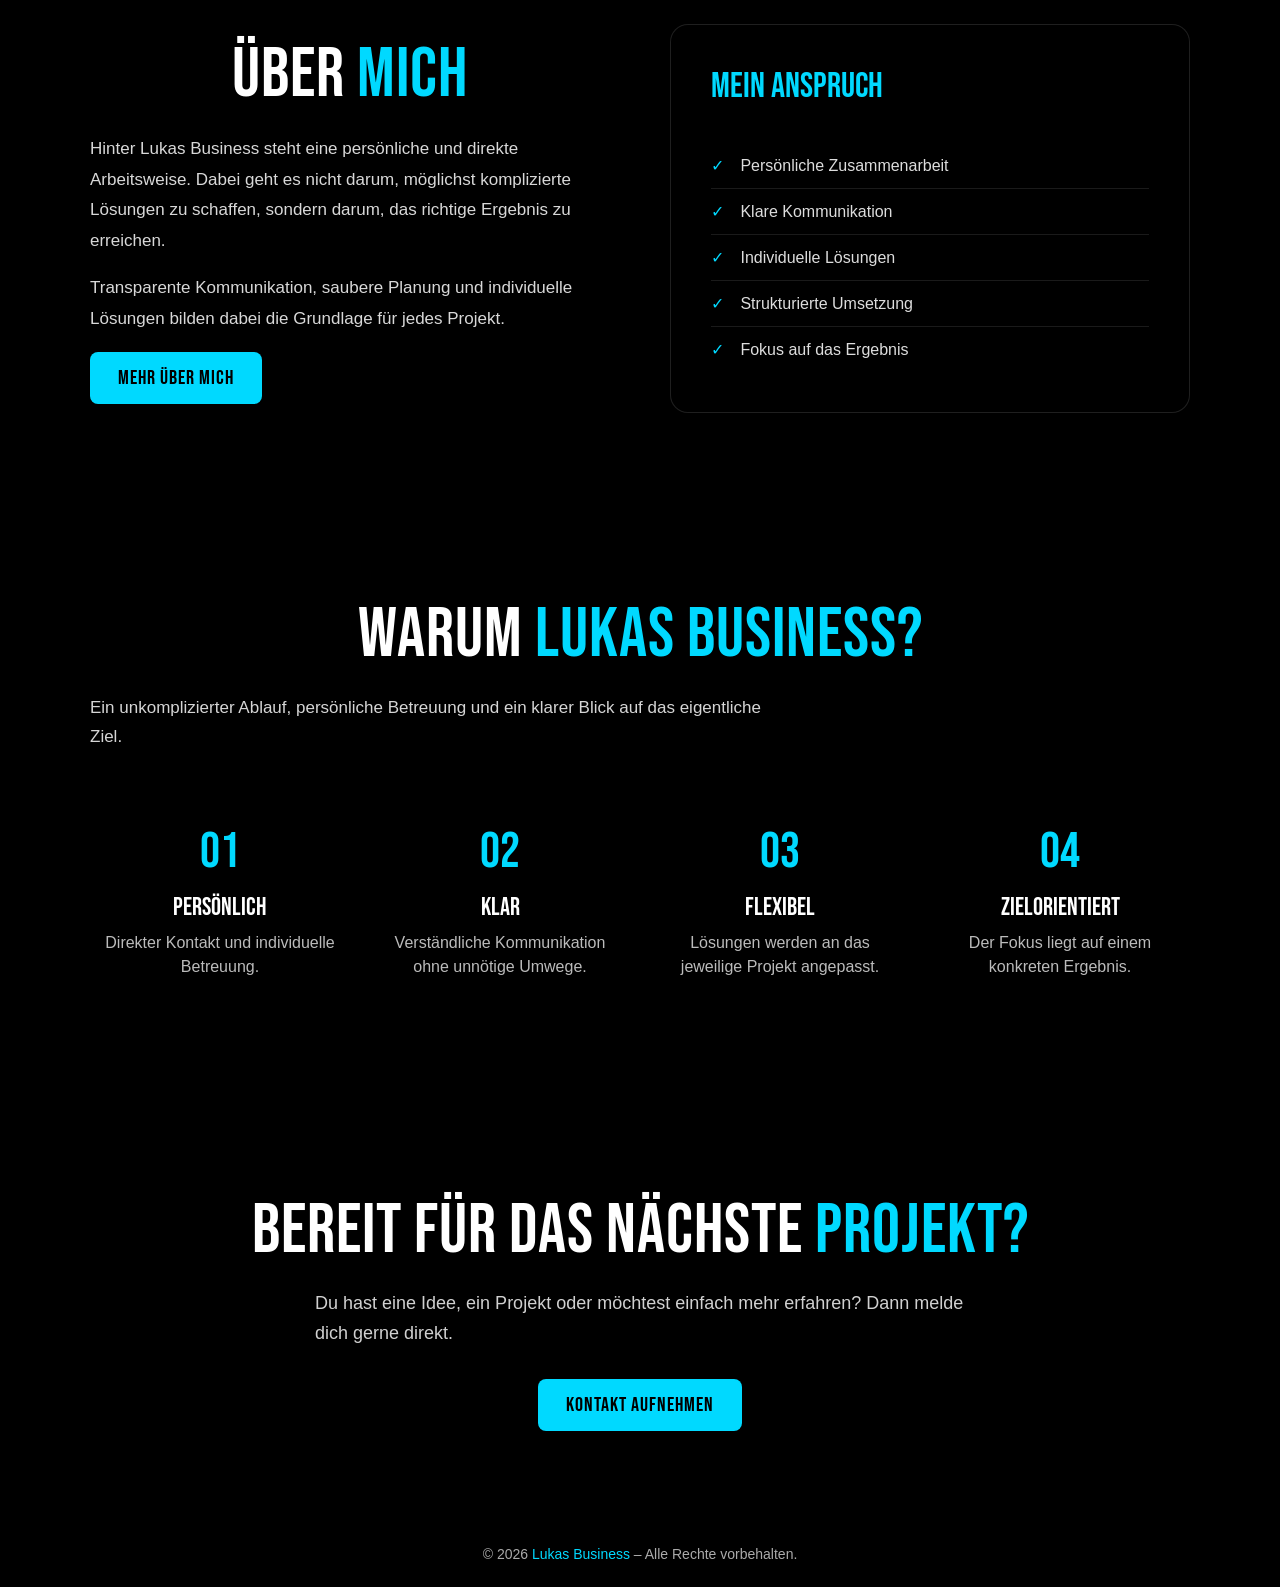
==== commit 7670f9f9: "Update index.html" ====
--- a/index.html
+++ b/index.html
@@ -744,6 +744,7 @@
       margin: 0 auto 30px;
 
       max-width: 650px;
+      text-align: left;
     }
 
     /* =========================
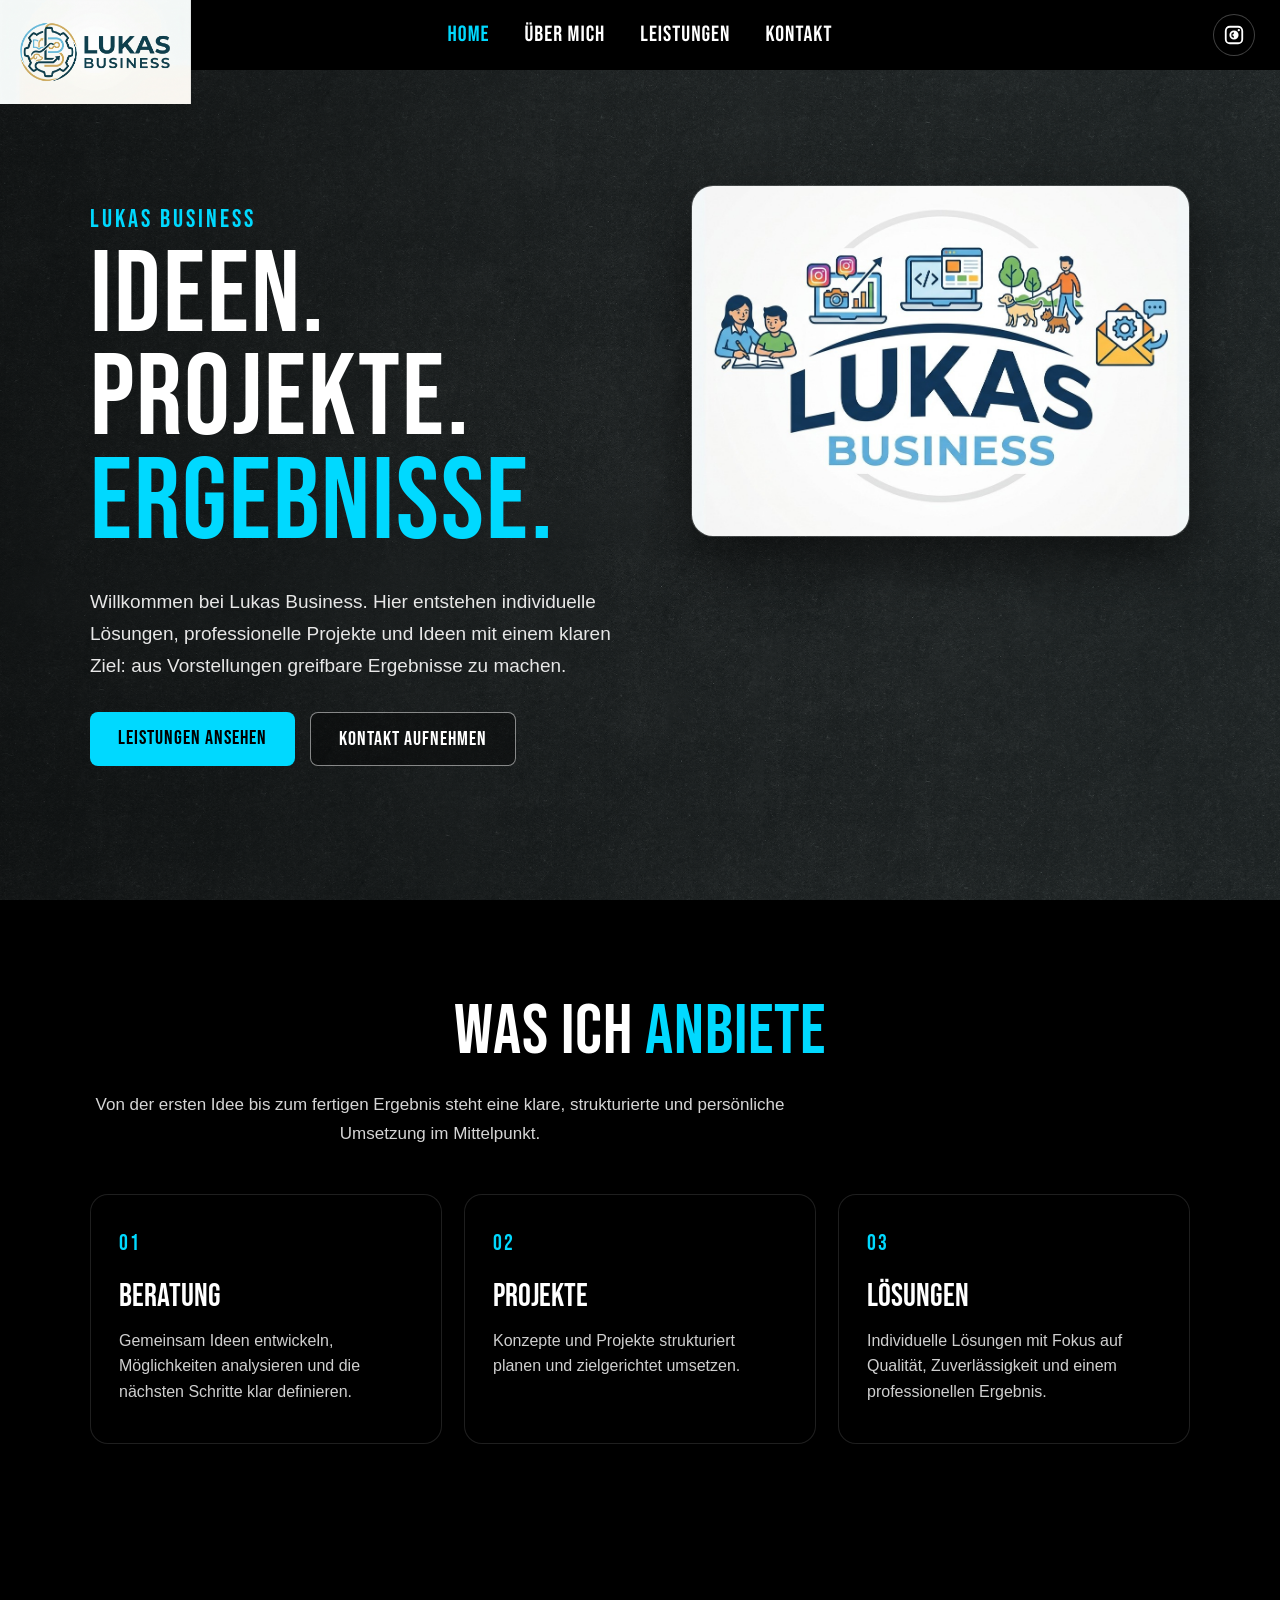
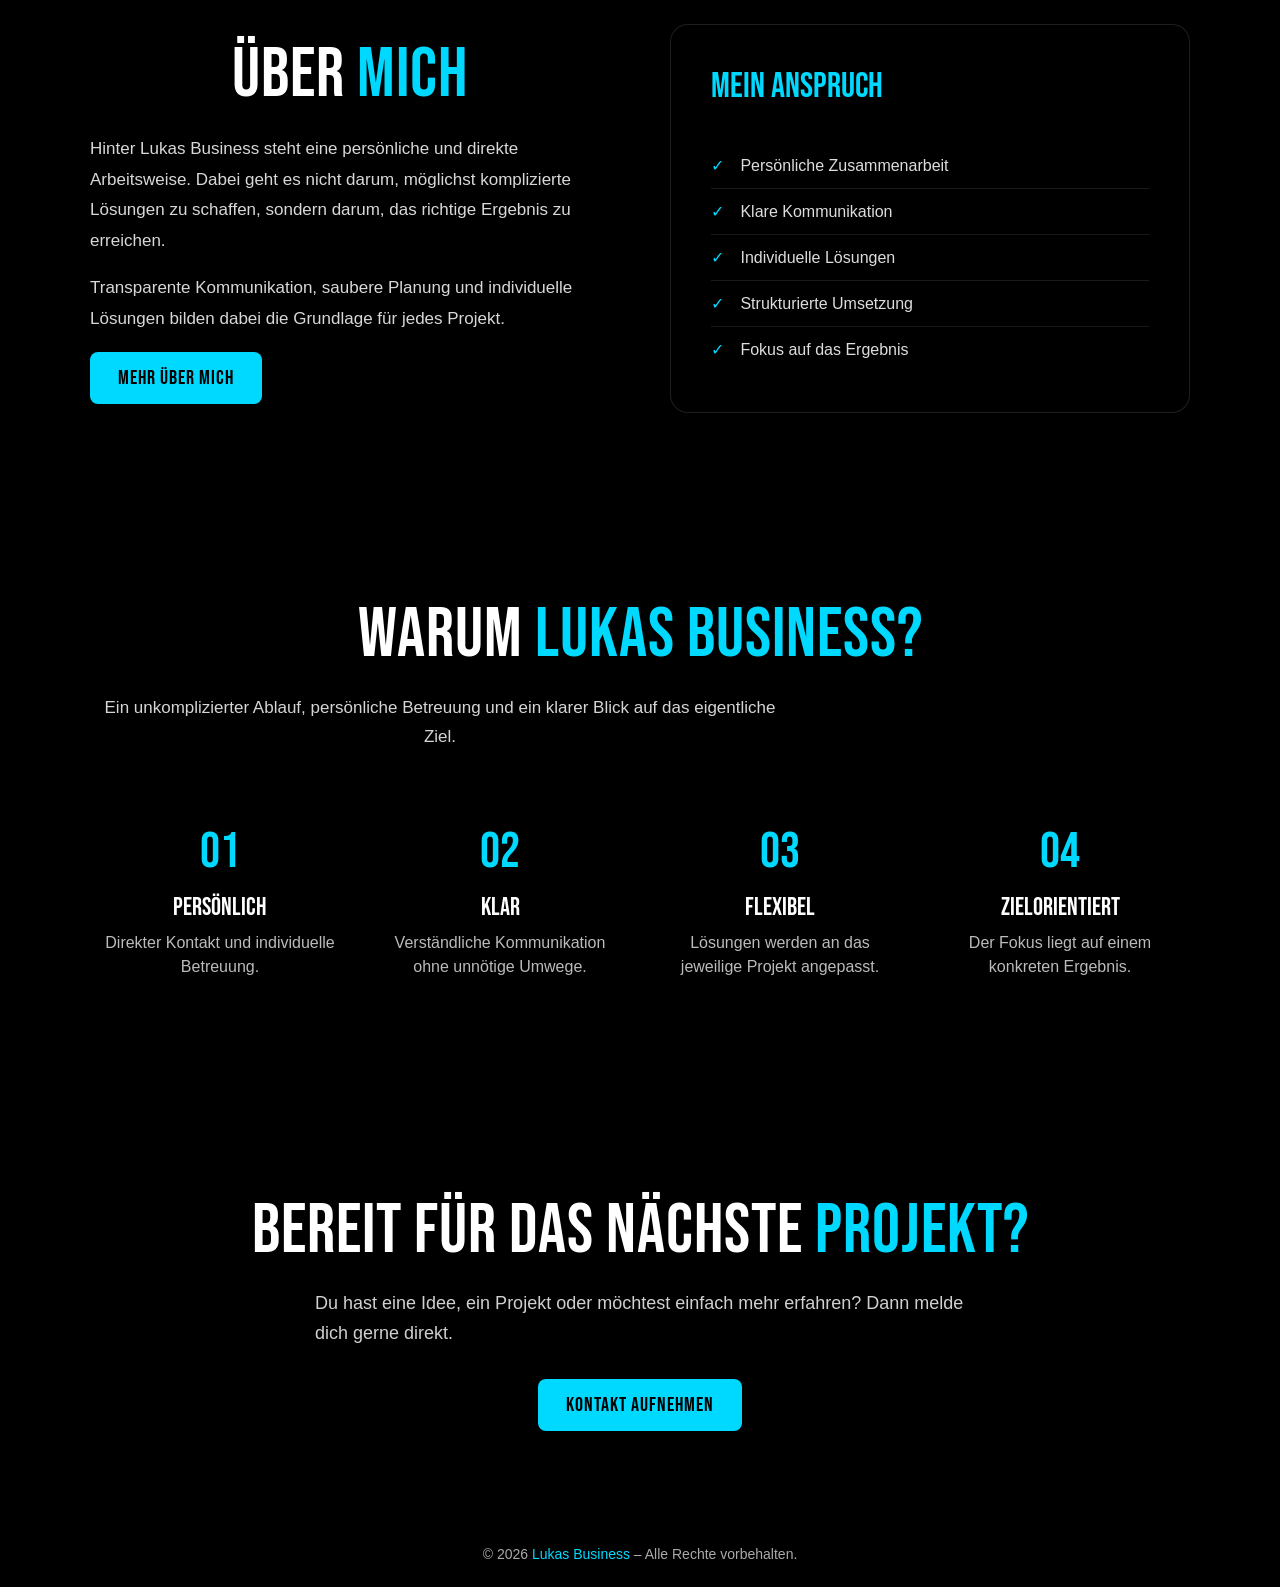
==== commit a2a519fc: "Update index.html" ====
--- a/index.html
+++ b/index.html
@@ -505,6 +505,7 @@
       font-size: 17px;
 
       line-height: 1.7;
+      text-align: center;
 
       margin-bottom: 45px;
     }
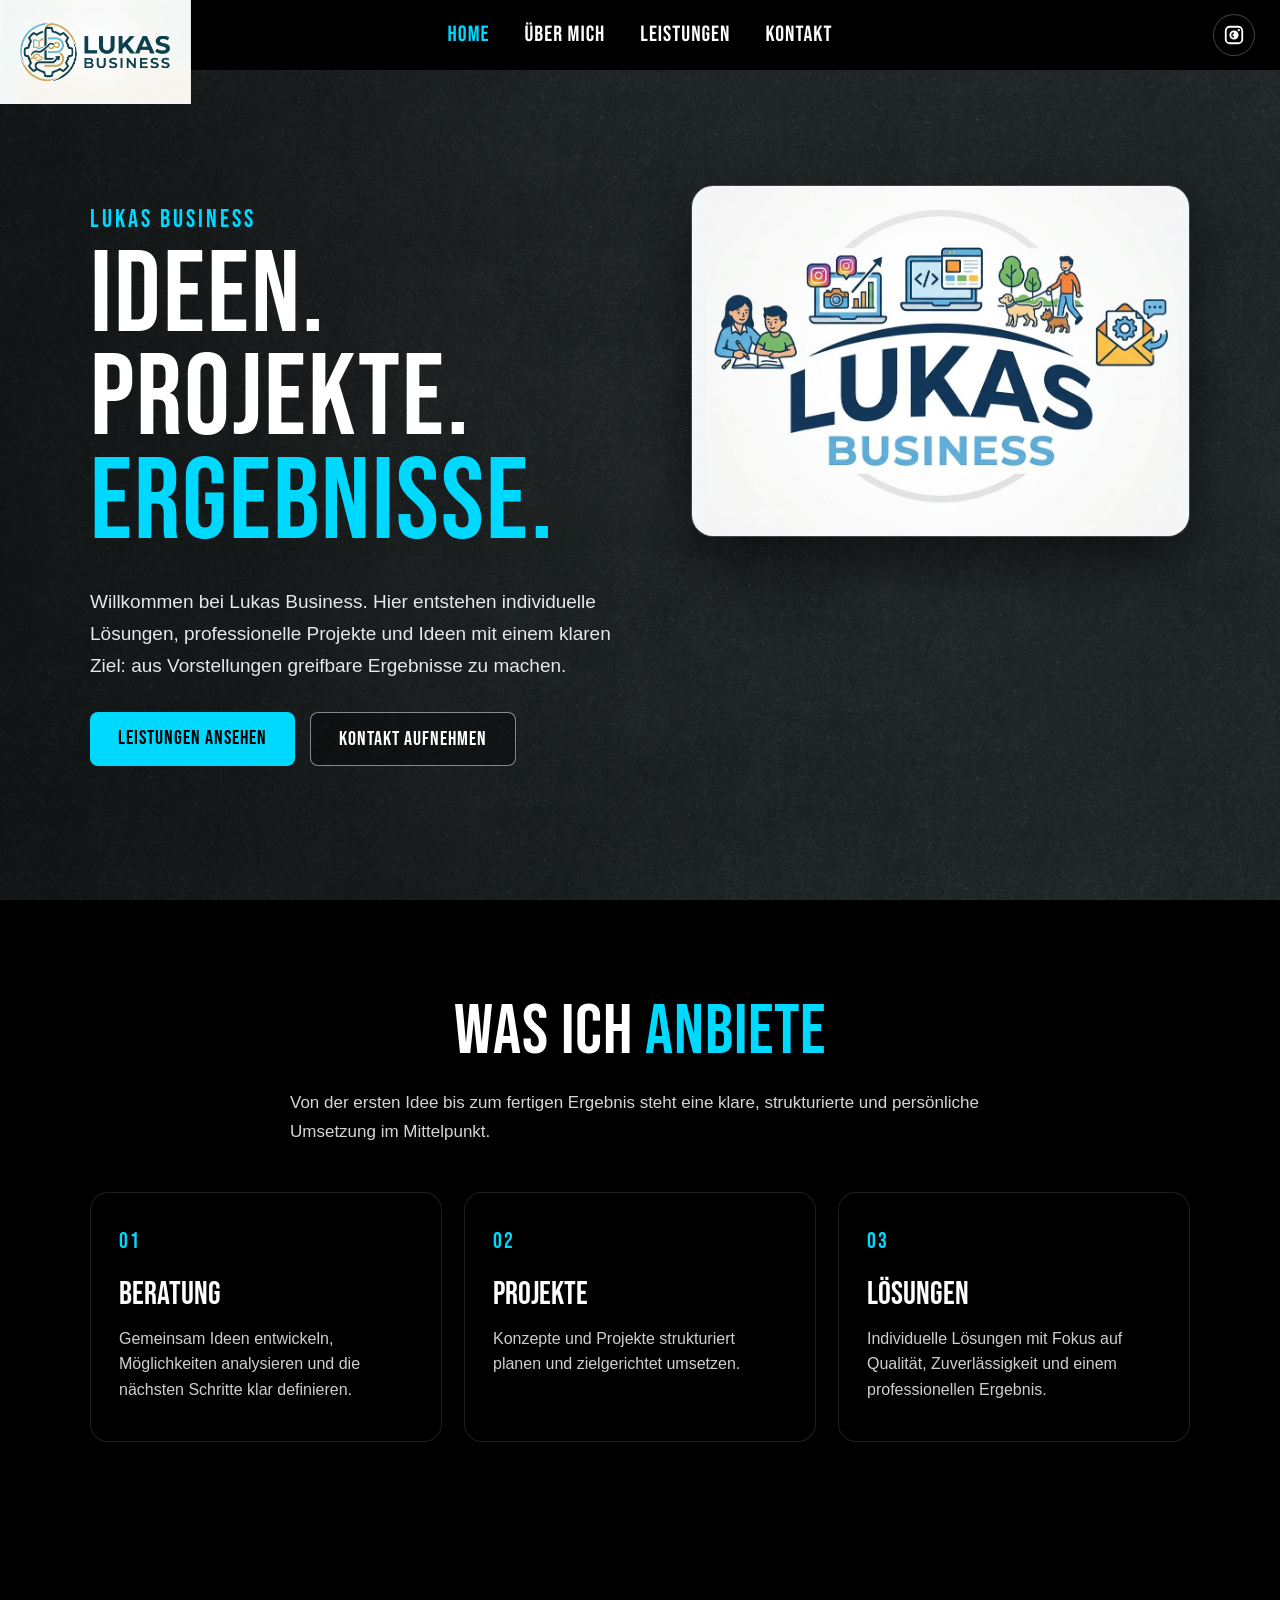
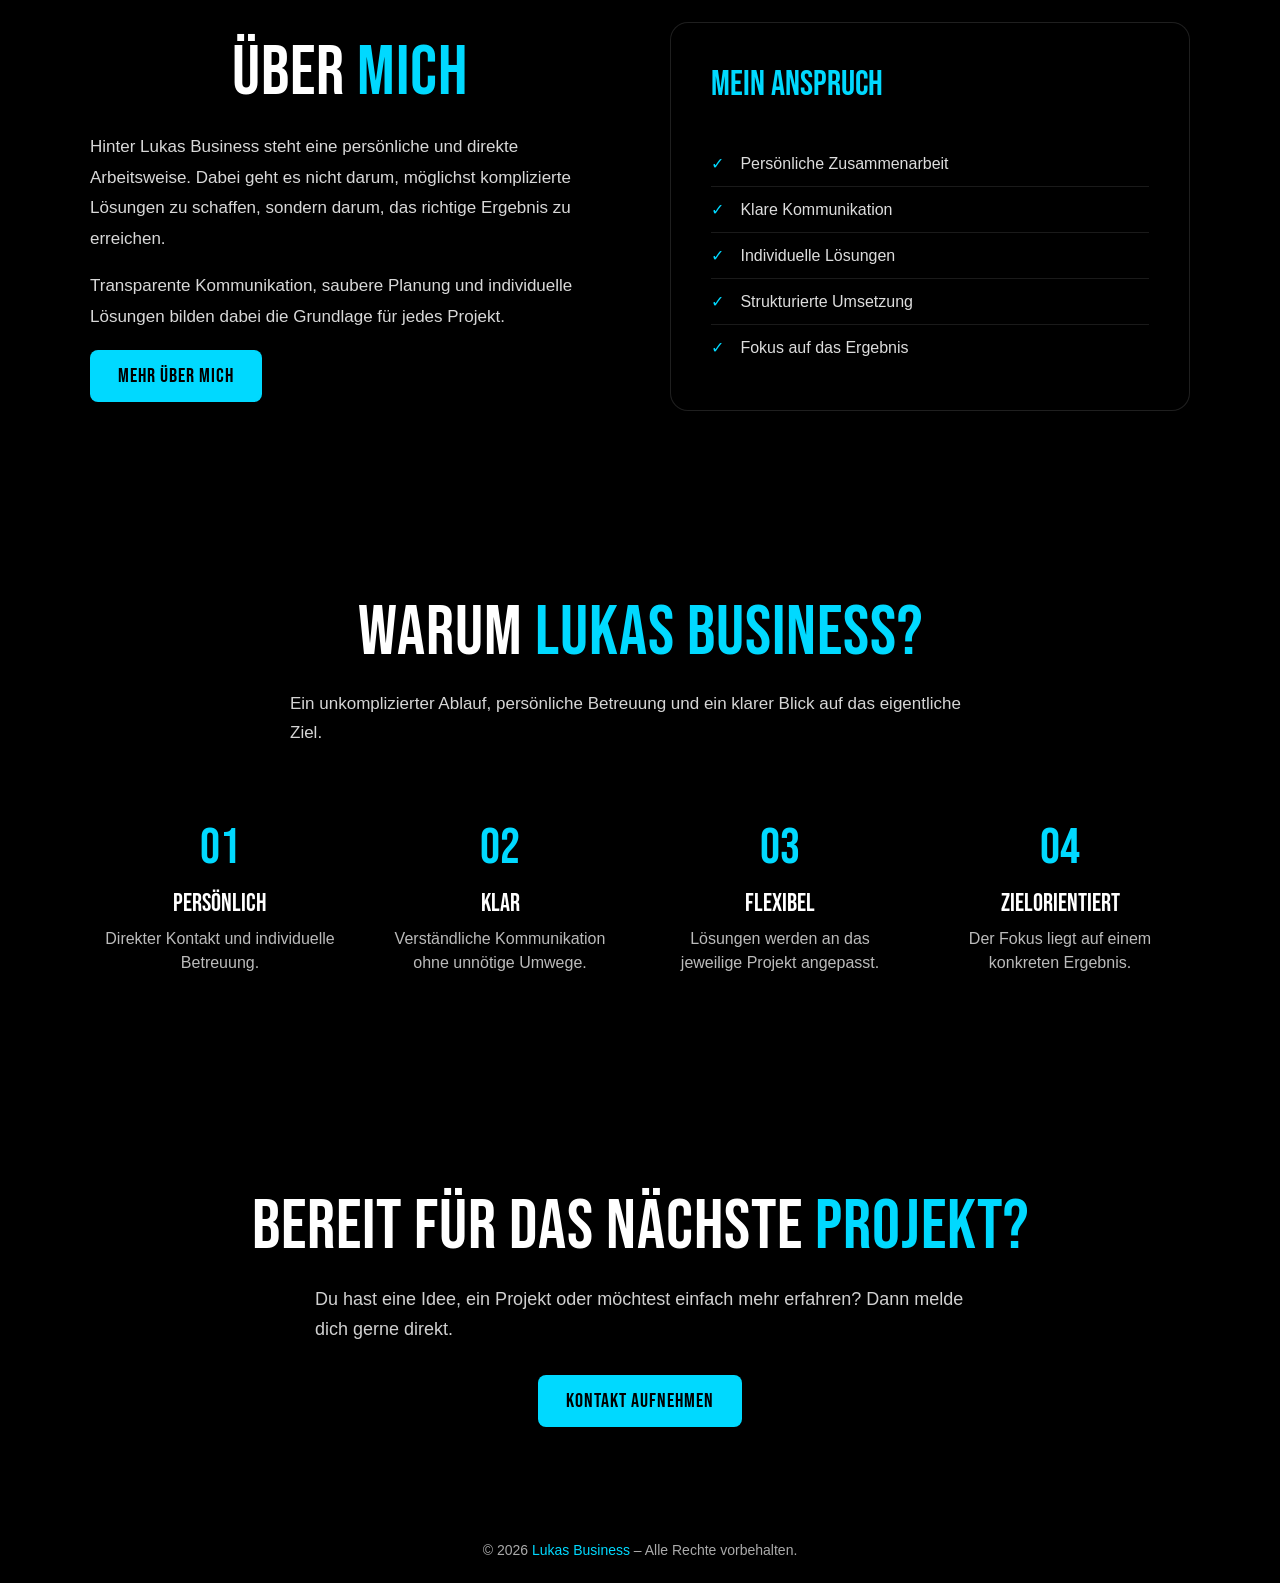
==== commit aaba4dd2: "Update index.html" ====
--- a/index.html
+++ b/index.html
@@ -505,9 +505,9 @@
       font-size: 17px;
 
       line-height: 1.7;
-      text-align: center;
-
-      margin-bottom: 45px;
+      
+
+      margin: 0 auto 45px;
     }
 
     /* =========================
